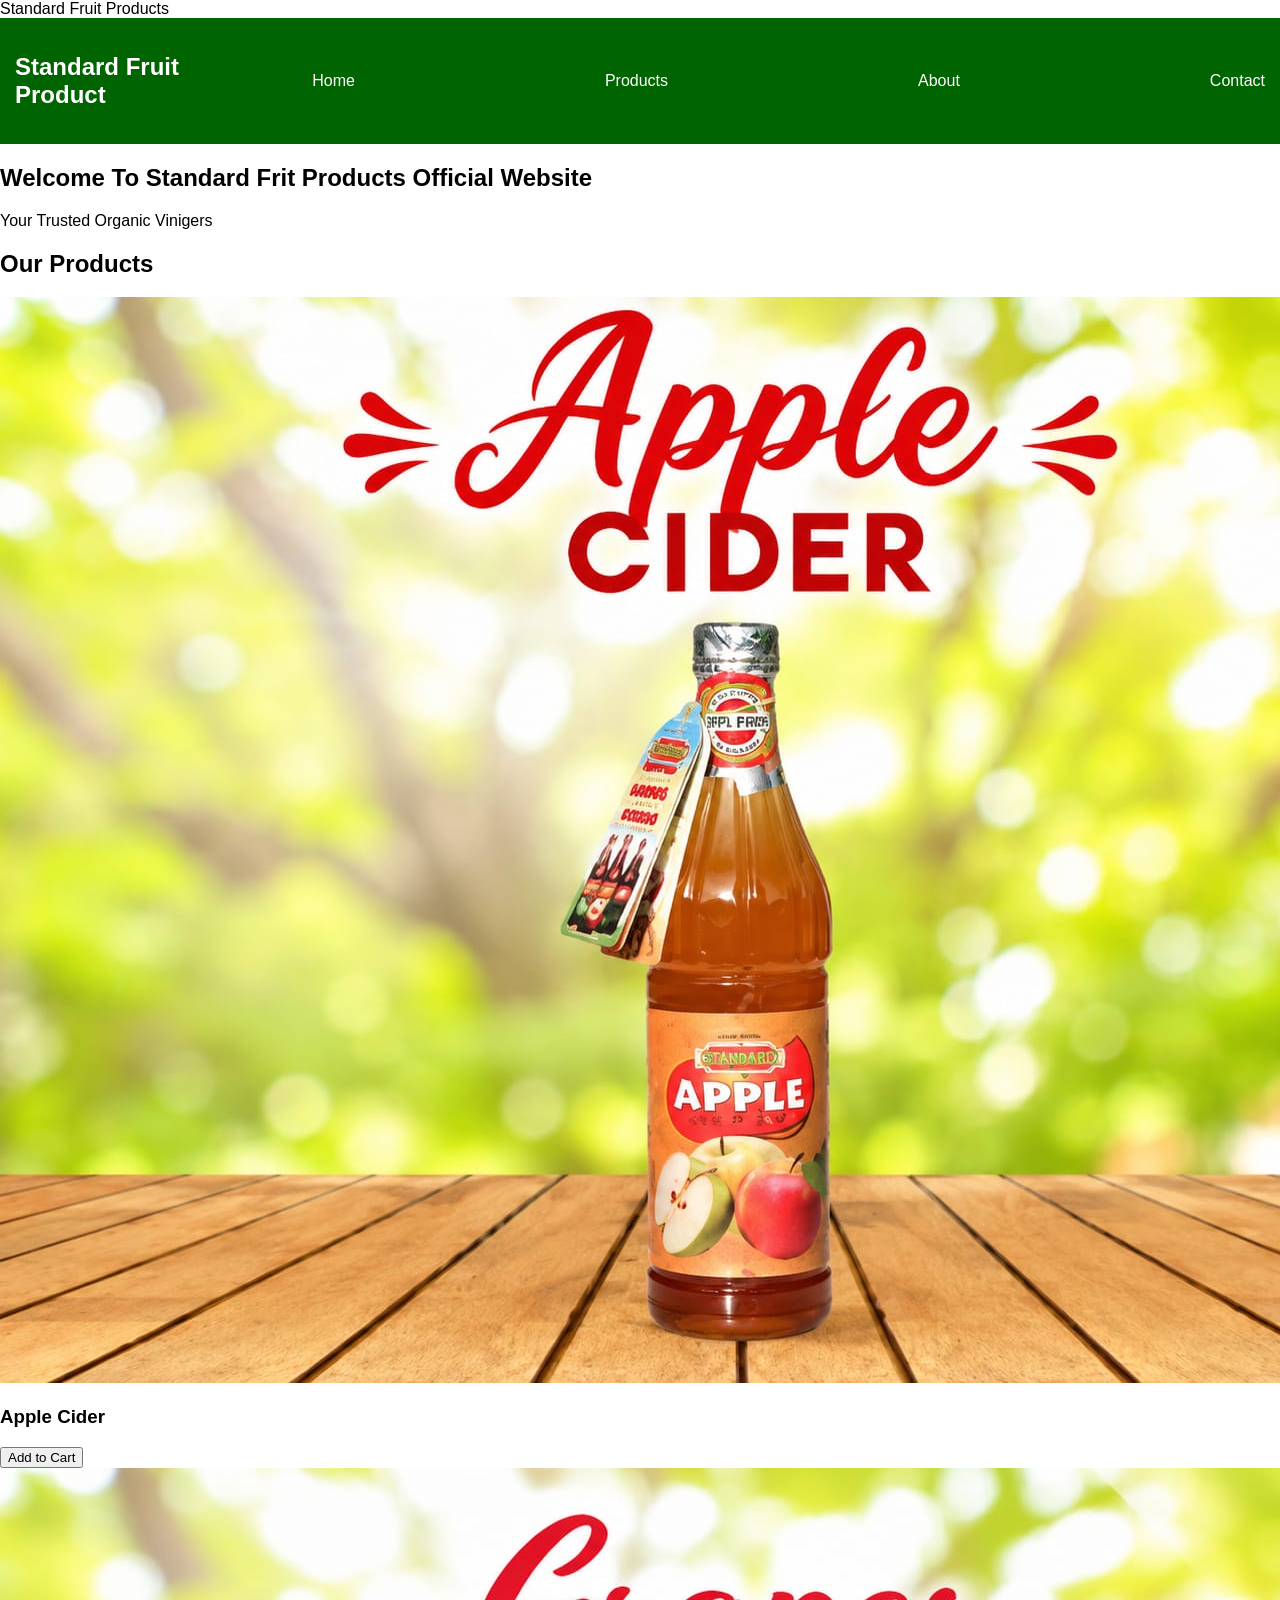
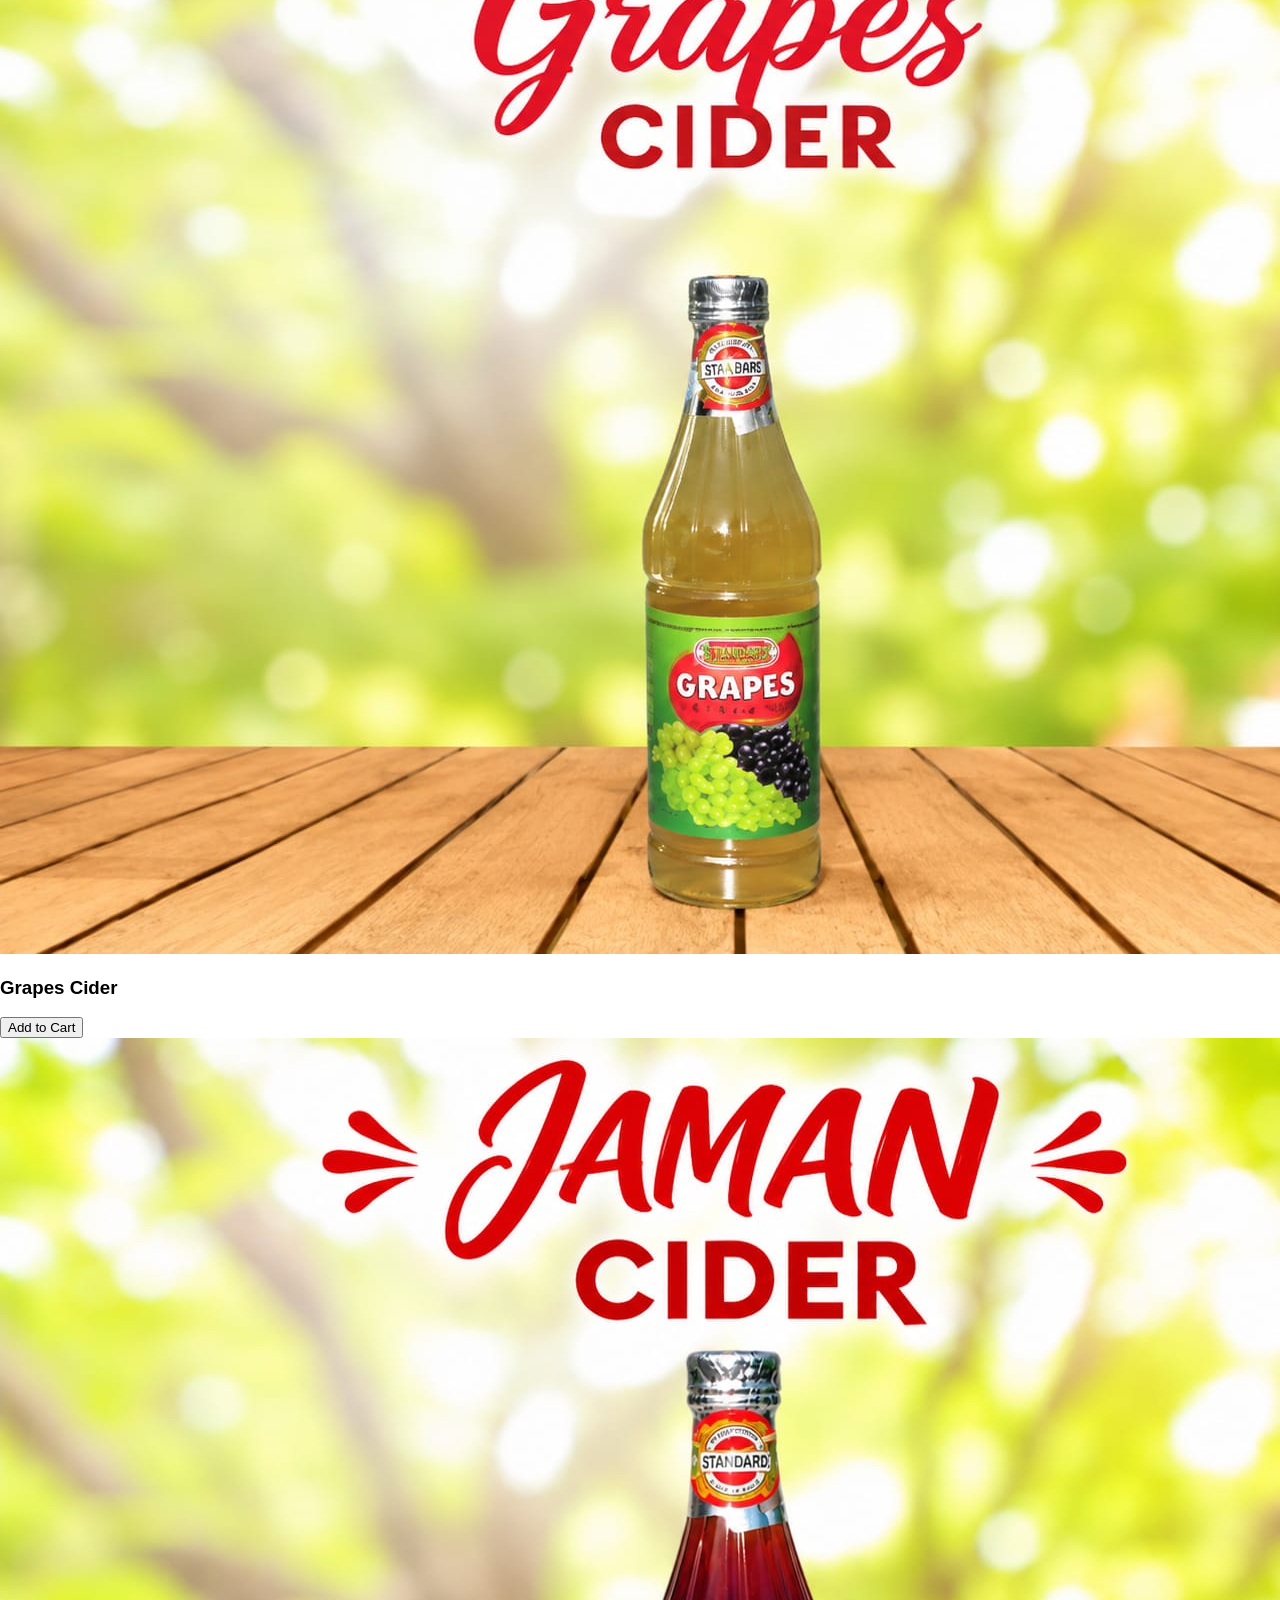
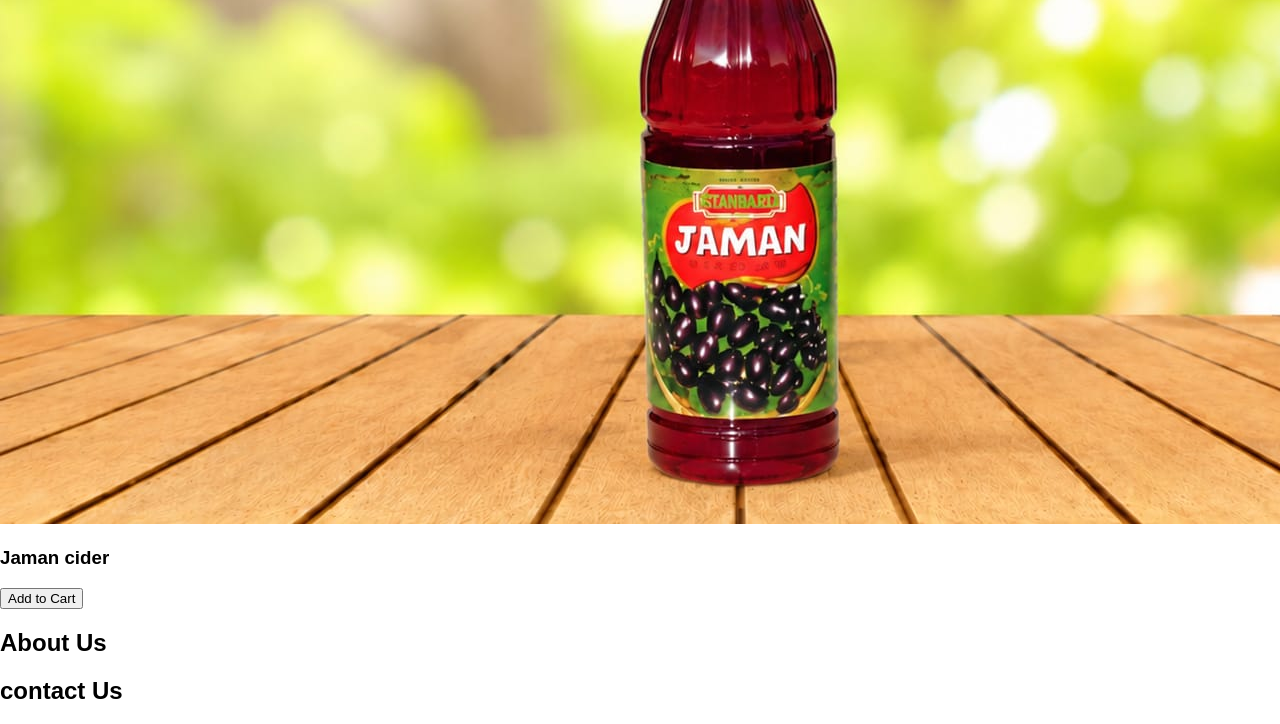
==== index.html @ a2210bba "Add product card and images" ====
<!DOCTYPE html>
<html lang="en">
<head>
    <meta charset="UTF-8">
    <meta name="viewport"
    content="width=device-width, initial-scale=1.0">
    <tittle>Standard Fruit Products</tittle>

    <link rel="stylesheet" href="style.css">

    <script src="script.js" defer></script>
    </head>
    <body>
        <nav>
            <h2>Standard Fruit Product</h2>

            <ul>
                <li><a href="#home">Home</a></li>
                <li><a href="#products">Products</a></li>
                <li><a href="#about">About</a></li>
                <li><a href="#contact">Contact</a></li>
            </ul>
        </nav>
        <section id="home">
            <h1>Welcome To Standard Frit Products Official Website</h1>
            <p>Your Trusted Organic Vinigers</p>
        </section>
        <section id="products">
            <h2>Our Products</h2>
            <div id="product-list"></div>
        </section>
        <section id="about">
            <h2>About Us</h2>
        </section>
        <section id="contact">
            <h2>contact Us</h2>
        </section>

    </body>
    </html>
---- style.css ----
body{
    margin: 0;
    font-family:Arial,sans-serif;
}
nav{
    background-color:darkgreen;
    color: white;
    padding: 15px;
    display:flex;
    justify-content: space-between;
    align-items: center;
}
nav ul{
  display:flex;
  list-style: none;
  gap: 250px;
}
nav a{
    color:white;
    text-decoration: none;
}
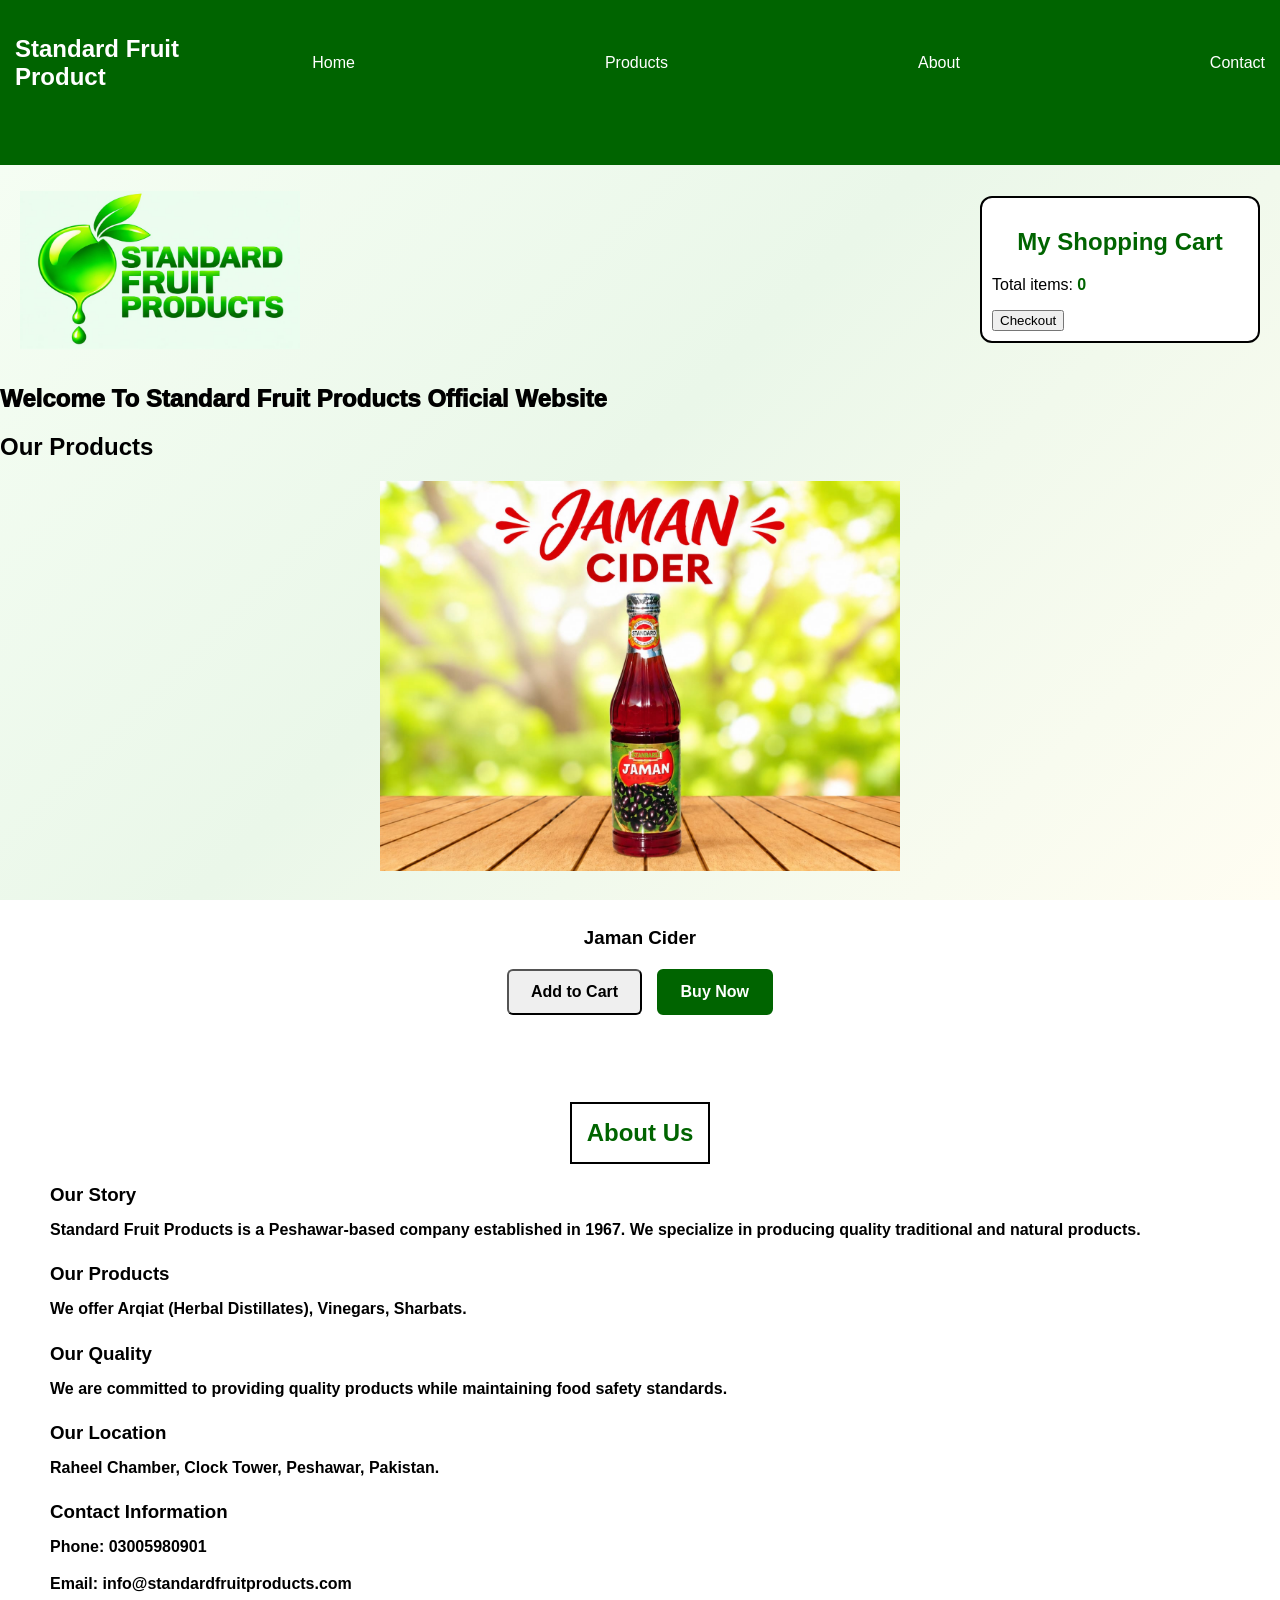
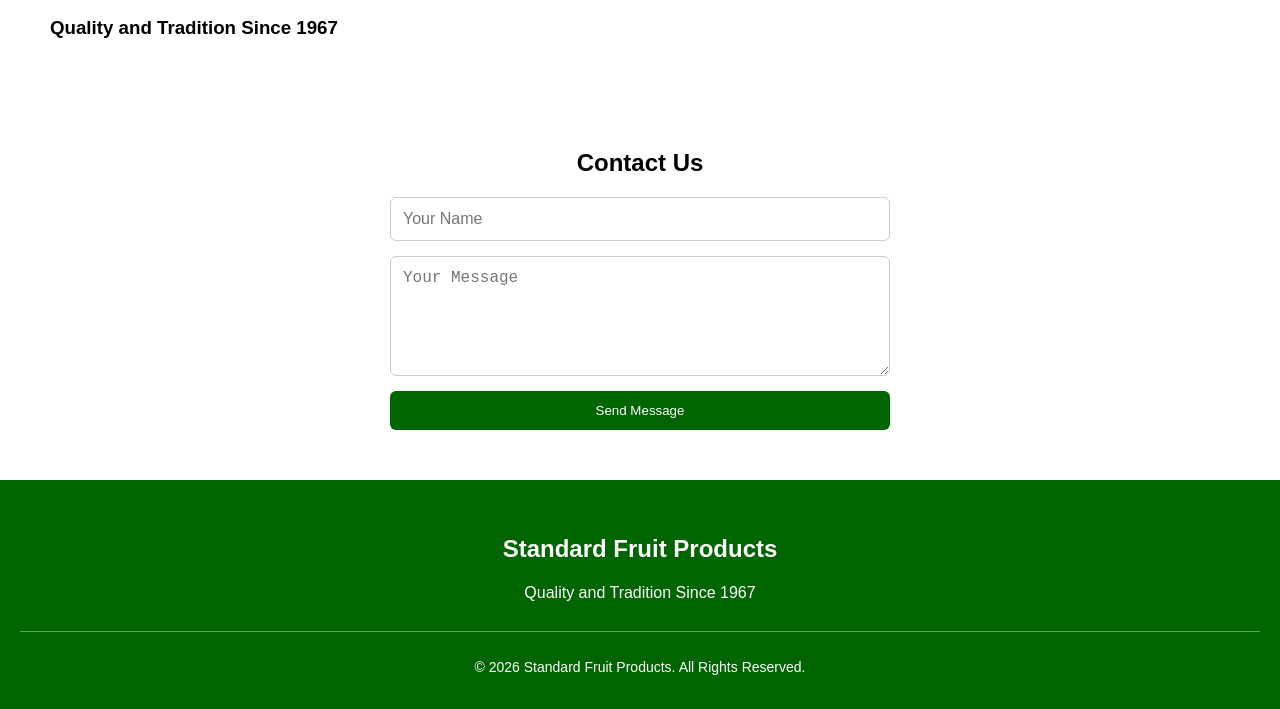
==== commit 8647598c: "Update Website And Admain Panel" ====
--- a/index.html
+++ b/index.html
@@ -4,13 +4,29 @@
     <meta charset="UTF-8">
     <meta name="viewport"
     content="width=device-width, initial-scale=1.0">
-    <tittle>Standard Fruit Products</tittle>
+    <title>Standard Fruit Products</title>
+    <link rel="stylesheet" href="style.css">
+<script src="https://www.gstatic.com/firebasejs/10.12.2/firebase-app-compat.js"></script>
+<script src="https://www.gstatic.com/firebasejs/10.12.2/firebase-firestore-compat.js"></script>
 
-    <link rel="stylesheet" href="style.css">
+<script>
+const firebaseConfig = {
+    apiKey: "AIzaSyB-3BwzXO928M92ptKwfdzpfMY5T3wqXUI",
+    authDomain: "standard-fruits-products.firebaseapp.com",
+    projectId: "standard-fruits-products",
+    storageBucket: "standard-fruits-products.firebasestorage.app",
+    messagingSenderId: "141486500587",
+    appId: "1:141486500587:web:a9e501c3d9ae147d68acae"
+};
 
-    <script src="script.js" defer></script>
-    </head>
+firebase.initializeApp(firebaseConfig);
+const db = firebase.firestore();
+</script>
+
+<script src="script.js" defer></script>
+</head>
     <body>
+        <div id="top-area">
         <nav>
             <h2>Standard Fruit Product</h2>
 
@@ -21,20 +37,128 @@
                 <li><a href="#contact">Contact</a></li>
             </ul>
         </nav>
+        <div class="delivery-bar">
+    <p>🚚 Delivery Available All Over Pakistan</p>
+</div>
+        </div>
+        <div id="top-info">
+
+    <div id="logo-area">
+        <img src="images/logo.jpg"
+             alt="Standard Fruit Products Logo">
+    </div>
+
+    <section id="shopping-cart">
+        <h2>My Shopping Cart</h2>
+
+        <p>Total items: <span id="cart-count">0</span></p>
+
+        <div id="cart-items"></div>
+
+        <button id="checkout-btn">
+            Checkout
+        </button>
+
+        <div id="checkout-area"></div>
+    </section>
+
+</div>
         <section id="home">
-            <h1>Welcome To Standard Frit Products Official Website</h1>
-            <p>Your Trusted Organic Vinigers</p>
+            <h1>Welcome To Standard Fruit Products Official Website</h1>
         </section>
         <section id="products">
-            <h2>Our Products</h2>
+            <h2>Our  Products</h2>
+            </section>
+            </div>
             <div id="product-list"></div>
-        </section>
-        <section id="about">
-            <h2>About Us</h2>
-        </section>
-        <section id="contact">
-            <h2>contact Us</h2>
-        </section>
+            <!-- PRODUCT DETAILS POPUP -->
+<div id="product-details" class="product-details" hidden>
+    <div class="details-content">
+        <button id="close-details" type="button">×</button>
+
+        <img id="details-image" src="" alt="Product">
+
+        <h2 id="details-name"></h2>
+        <p id="details-price"></p>
+
+        <h3>Product Description</h3>
+        <p id="details-english"></p>
+
+        <h3>مصنوعات کی تفصیل</h3>
+        <p id="details-urdu" dir="rtl"></p>
+
+        <h3>Customer Reviews</h3>
+        <div id="customer-reviews"></div>
+
+        <h3>Write a Review</h3>
+        <input id="review-name" type="text"
+            placeholder="Your Name">
+
+        <textarea id="review-text"
+            placeholder="Write your review"></textarea>
+
+        <button id="submit-review" type="button">
+            Submit Review
+        </button>
+    </div>
+</div>
+        <div id="jaman-area">
+            <section id="about">
+    <h2>About Us</h2>
+
+    <h3>Our Story</h3>
+    <p>
+        Standard Fruit Products is a Peshawar-based company
+        established in 1967. We specialize in producing
+        quality traditional and natural products.
+    </p>
+
+    <h3>Our Products</h3>
+    <p>
+        We offer Arqiat (Herbal Distillates), Vinegars,
+        Sharbats.
+    </p>
+
+    <h3>Our Quality</h3>
+    <p>
+        We are committed to providing quality products
+        while maintaining food safety standards.
+    </p>
+
+    <h3>Our Location</h3>
+    <p>
+        Raheel Chamber, Clock Tower, Peshawar, Pakistan.
+    </p>
+
+    <h3>Contact Information</h3>
+    <p>Phone: 03005980901</p>
+    <p>Email: info@standardfruitproducts.com</p>
+
+    <h3>Quality and Tradition Since 1967</h3>
+</section>
+            <section id="contact">
+                <h2>Contact Us</h2>
+                <form id="contact-form">
+                    <input type="text" placeholder="Your Name">
+                    <textarea placeholder="Your Message"></textarea>
+                    <button type="submit">Send Message</button>
+                </form>
+            </section>
+           </div>
+
+        <!-- WEBSITE FOOTER -->
+        <footer id="footer">
+
+            <h2>Standard Fruit Products</h2>
+
+            <p>
+                Quality and Tradition Since 1967
+            </p>
+            <div class="footer-bottom">
+                <p>© 2026 Standard Fruit Products. All Rights Reserved.</p>
+            </div>
+
+        </footer>
 
     </body>
     </html>
--- a/style.css
+++ b/style.css
@@ -1,21 +1,920 @@
-body{
+/* BODY */
+body {
     margin: 0;
-    font-family:Arial,sans-serif;
-}
-nav{
-    background-color:darkgreen;
+    font-family: Arial, sans-serif;
+    position: relative;
+    isolation: isolate;
+    background: none;
+}
+
+/* NAVIGATION */
+nav {
+    background-color: darkgreen;
     color: white;
     padding: 15px;
-    display:flex;
+    display: flex;
     justify-content: space-between;
     align-items: center;
 }
-nav ul{
-  display:flex;
-  list-style: none;
-  gap: 250px;
-}
-nav a{
-    color:white;
+
+nav ul {
+    display: flex;
+    list-style: none;
+    gap: 250px;
+}
+
+nav a {
+    color: white;
     text-decoration: none;
+}
+
+/* SHOPPING CART */
+#shopping-cart {
+    position: relative;
+    isolation: isolate;
+    width: 280px;
+    min-height:auto;
+    margin: 15px 20px 15px auto;
+    padding: 10px;
+    box-sizing: border-box;
+    background-color: white;
+    border: 2px solid black;
+    border-radius: 12px;
+}
+
+#shopping-cart h2 {
+    color: darkgreen;
+    text-align: center;
+}
+
+#cart-count {
+    color: darkgreen;
+    font-weight: bold;
+}
+
+#cart-items p {
+    background-color: white;
+    padding: 12px;
+    margin: 10px 0;
+    border-radius: 8px;
+    display: flex;
+    justify-content: space-between;
+    align-items: center;
+}
+
+#cart-items button {
+    background-color: crimson;
+    color: white;
+    border: none;
+    padding: 8px 15px;
+    border-radius: 5px;
+    cursor: pointer;
+}
+/* PRODUCT CARDS */
+.product-card {
+    position: relative;
+    isolation: isolate;
+    overflow: hidden;
+    padding: 15px;
+    border-radius: 0;
+}
+
+.product-card::before {
+    content: "";
+    position: absolute;
+    inset: -5px;
+    background-size: cover;
+    background-position: center;
+    background-repeat: no-repeat;
+    filter: blur(3px);
+    z-index: -1;
+}
+
+}
+/* HEADING DESIGN */
+#home h1,
+#home p,
+#products h2,
+.product-card h3,
+#about h2,
+#contact h2 {
+    background-color: white;
+    color: darkgreen;
+    border: 2px solid black;
+    padding: 10px;
+    display: inline-block;
+    border-radius: 5px;
+}
+
+/* JAMUN AREA BACKGROUND */
+#jaman-area {
+    position: relative;
+    isolation: isolate;
+    overflow: hidden;
+}
+
+#jaman-area::before {
+    content: "";
+    position: absolute;
+    inset: 0;
+    background-image: url("images/jaman-background.jpg");
+    background-size: cover;
+    background-position: center;
+    background-repeat: no-repeat;
+    filter: blur(5px);
+    z-index: -1;
+}
+
+/* JAMUN CARD */
+.jaman-card::before {
+    content: none;
+}
+/* Top Area Background*/
+#top-area{
+    position:relative;
+    isolation:isolate;
+    background-image:url("images/background.jpg");
+    background-size:cover;
+    background-position:center 55%;
+    background-repeat:no-repeat;
+}
+/* keep content above background */
+#top-area nav,
+#top-area section{
+    position:relative;
+}
+   /* product image size */
+   .product-card img{
+    width: 400px;
+    height: 400px;
+    max-width: 100%;
+    object-fit: contain;
+    display: block;
+    margin: 0;
+   } 
+   /*Center Product card content*/
+   .product-card{
+    text-align:left;
+   }
+/* Remove gap beytween product cards */
+#product-list{
+    display:flex;
+    flex-direction:column;
+    gap: 0;
+}
+.product-card{
+    margin:0;
+}
+#home p {
+    display:block;
+    width: fit-content;
+    margin: 10px auto;
+    text-align: center;
+}
+/* CONTACT FORM */
+#contact {
+    padding: 30px 15px;
+    text-align: center;
+}
+
+#contact-form {
+    max-width: 500px;
+    margin: 20px auto;
+    display: flex;
+    flex-direction: column;
+    gap: 15px;
+}
+
+#contact-form input,
+#contact-form textarea {
+    padding: 12px;
+    border: 1px solid #ccc;
+    border-radius: 6px;
+    font-size: 16px;
+}
+
+#contact-form textarea {
+    min-height: 120px;
+    resize: vertical;
+}
+
+#contact-form button {
+    padding: 12px;
+    background-color: darkgreen;
+    color: white;
+    border: none;
+    border-radius: 6px;
+    cursor: pointer;
+}
+/* ABOUT US */
+
+#about {
+    background: transparent;
+    padding: 30px;
+    margin: 20px;
+    text-align: left;
+}
+
+/* Main Heading */
+#about h2 {
+    background-color: white;
+    color: darkgreen;
+    border: 2px solid black;
+    padding: 15px;
+    text-align: center;
+    width: fit-content;
+    margin: 0 auto 25px auto;
+}
+
+/* Inner Headings */
+#about h3 {
+    display: table;
+    background-color: white;
+    color: darkgreen;
+    border: 2px solid black;
+    padding: 12px;
+    margin: 20px 0 10px 0;
+}
+
+/* Paragraphs */
+#about p {
+    display: table;
+    background-color: white;
+    color: darkgreen;
+    border: 2px solid black;
+    padding: 12px;
+    margin: 10px 0;
+    font-weight: bold;
+    line-height: 1.7;
+}
+#about h2{
+    background-color:white;
+    color:darkgreen;
+    border: 2px solid black;
+    padding:15px;
+    margin: 12px auto;
+    font-weight: bold;
+    text-align: center;
+}
+/* PRODUCT BUTTONS */
+
+.product-card button {
+    padding: 12px 22px;
+    font-size: 16px;
+    font-weight: bold;
+    border-radius: 6px;
+    cursor: pointer;
+    margin: 10px 5px;
+    transition: 0.3s;
+}
+
+/* ADD TO CART */
+
+.add to cart {
+    background-color: white;
+    color: darkgreen;
+    border: 2px solid black;
+}
+
+/* BUY NOW */
+
+.buy-now {
+    background-color: darkgreen;
+    color: white;
+    border: 2px solid darkgreen;
+}
+
+/* HOVER EFFECT */
+
+.add-to-cart:hover {
+    background-color: darkgreen;
+    color: white;
+}
+
+.buy-now:hover {
+    background-color: white;
+    color: darkgreen;
+}
+/* ALL THREE PRODUCT CARDS */
+.product-card {
+    padding: 0 15px 15px;
+    text-align: left;
+}
+
+/* PRODUCT IMAGE */
+.product-card img {
+    width: 520px;
+    max-width: 100%;
+    height: auto;
+    display: block;
+    margin: 0 0 0.5cm 0;
+    object-fit: contain;
+    object-position: top left;
+}
+
+/* PRODUCT NAME */
+.product-card h3 {
+    margin-top: 0;
+}
+/* REMOVE ALL BACKGROUND IMAGES */
+
+/* Top Background */
+#top-area {
+    background-image: none !important;
+}
+
+/* Apple and Grapes Backgrounds */
+.product-card::before {
+    content: none !important;
+    background-image: none !important;
+}
+
+/* Jaman Background */
+#jaman-area::before {
+    content: none !important;
+    background-image: none !important;
+}
+/* CENTER ALL PRODUCT CONTENT */
+.product-card {
+    text-align: center !important;
+}
+
+/* CENTER PRODUCT IMAGES */
+.product-card img {
+    display: block;
+    width: 520px;
+    max-width: 100%;
+    height: auto;
+    margin: 0 auto 1.5cm auto;
+}
+
+/* CENTER PRODUCT NAMES */
+.product-card h3 {
+    display: table;
+    margin: 0 auto 10px auto;
+}
+
+/* CENTER PRODUCT BUTTONS */
+.product-card button {
+    display: inline-block;
+    margin: 10px 5px;
+}
+#home h1 {
+    font-weight:1000;
+}
+/* ABOUT US TEXT COLOR */
+#about p {
+    color: black;
+}
+
+#about h3 {
+    color: black;
+}
+/* LOGO AND SHOPPING CART */
+
+#top-info {
+    display: flex;
+    justify-content: space-between;
+    align-items: center;
+    gap: 20px;
+    padding: 25px 20px 15px;
+}
+
+#logo-area {
+    width: 280px;
+    height: 160px;
+    display: flex;
+    align-items: center;
+    justify-content: center;
+    flex-shrink: 0;
+}
+
+#logo-area img {
+    width: 100%;
+    height: 100%;
+    object-fit: contain;
+}
+
+#top-info #shopping-cart {
+    width: 280px;
+    margin: 0;
+}
+/* REMOVE BOXES FROM HEADINGS AND TEXT */
+
+#home h1,
+#products h2,
+#about h3,
+#about p {
+    background: transparent;
+    border: none;
+    padding: 0;
+    border-radius: 0;
+}
+/* RESPONSIVE DESIGN - ALL SCREEN SIZES */
+
+* {
+    box-sizing: border-box;
+}
+
+img {
+    max-width: 100%;
+}
+
+/* TABLET AND SMALL LAPTOP */
+@media (max-width: 1024px) {
+
+    nav ul {
+        gap: 30px;
+        flex-wrap: wrap;
+    }
+
+    #top-info {
+        flex-wrap: wrap;
+        justify-content: center;
+    }
+
+    #logo-area {
+        max-width: 100%;
+    }
+
+    #top-info #shopping-cart {
+        width: min(100%, 350px);
+    }
+
+    .product-card img {
+        width: min(520px, 100%);
+        height: auto;
+    }
+}
+
+/* MOBILE PHONES */
+@media (max-width: 600px) {
+
+    nav {
+        flex-direction: column;
+        gap: 12px;
+        padding: 12px;
+    }
+
+    nav ul {
+        justify-content: center;
+        flex-wrap: wrap;
+        gap: 15px 22px;
+        padding: 0;
+        margin: 8px 0;
+    }
+
+    nav a {
+        font-size: 14px;
+    }
+
+    #top-info {
+        flex-direction: column;
+        align-items: center;
+        padding: 15px 10px;
+    }
+
+    #logo-area {
+        width: min(280px, 100%);
+        height: 140px;
+    }
+
+    #top-info #shopping-cart {
+        width: 100%;
+        max-width: 350px;
+    }
+
+    .product-card {
+        padding: 15px 10px;
+    }
+
+    .product-card img {
+        width: 100%;
+        height: auto;
+        margin: 0 auto 20px;
+    }
+
+    .product-card button {
+        max-width: 100%;
+        padding: 10px 14px;
+        font-size: 14px;
+    }
+
+    #about {
+        padding: 15px;
+        margin: 10px;
+    }
+
+    #about p {
+        display: block;
+        max-width: 100%;
+        overflow-wrap: anywhere;
+        line-height: 1.6;
+    }
+
+    #about h3 {
+        max-width: 100%;
+    }
+
+    #home h1 {
+        max-width: 100%;
+        font-size: 24px;
+        text-align: center;
+    }
+
+    #contact-form {
+        width: 100%;
+    }
+}
+
+/* LARGE LAPTOP AND LCD PROJECTOR */
+@media (min-width: 1400px) {
+
+    body {
+        font-size: 18px;
+    }
+
+    nav {
+        padding: 22px 35px;
+    }
+
+    nav ul {
+        gap: clamp(40px, 8vw, 150px);
+    }
+
+    #top-info {
+        padding: 35px;
+    }
+
+    .product-card {
+        padding: 25px;
+    }
+
+    .product-card img {
+        width: min(600px, 100%);
+        height: auto;
+    }
+
+    #about {
+        padding: 40px;
+    }
+}
+/* LIGHT PROFESSIONAL WEBSITE BACKGROUND */
+
+body {
+    background: linear-gradient(
+        135deg,
+        #f7fff5,
+        #eaf7e9,
+        #fffdf2
+    );
+    background-attachment: fixed;
+    color: black;
+}
+
+/* Keep sections transparent */
+#top-area,
+#home,
+#products,
+#about,
+#contact,
+#product-list,
+#jaman-area {
+    background-color: transparent;
+}
+/* REMOVE WHITE LOOK FROM LOGO BACKGROUND */
+
+#logo-area img {
+    mix-blend-mode: multiply;
+}
+/* WEBSITE FOOTER */
+
+#footer {
+    background-color: darkgreen;
+    color: white;
+    text-align: center;
+    padding: 35px 20px 15px;
+    width: 100%;
+}
+
+#footer h2 {
+    color: white;
+    margin-bottom: 10px;
+}
+
+#footer p {
+    color: white;
+    line-height: 1.7;
+}
+
+.footer-links {
+    display: flex;
+    justify-content: center;
+    flex-wrap: wrap;
+    gap: 25px;
+    margin: 25px 0;
+}
+
+.footer-links a {
+    color: white;
+    text-decoration: none;
+    font-weight: bold;
+}
+
+.footer-links a:hover {
+    color: #c8f7c5;
+    text-decoration: underline;
+}
+
+.footer-contact {
+    margin: 20px 0;
+}
+
+.footer-bottom {
+    border-top: 1px solid rgba(255,255,255,0.4);
+    margin-top: 25px;
+    padding-top: 10px;
+}
+
+.footer-bottom p {
+    font-size: 14px;
+}
+
+/* MOBILE FOOTER */
+
+@media (max-width: 600px) {
+    #footer {
+        padding: 25px 12px 12px;
+    }
+
+    .footer-links {
+        gap: 15px;
+    }
+
+    .footer-contact p {
+        overflow-wrap: anywhere;
+    }
+}
+/* PRODUCT DETAILS POPUP */
+
+.product-details {
+    position: fixed;
+    inset: 0;
+    z-index: 9999;
+    background: rgba(0, 0, 0, 0.75);
+    padding: 20px;
+    overflow-y: auto;
+}
+
+.product-details[hidden] {
+    display: none;
+}
+
+.details-content {
+    position: relative;
+    background: #f7fff5;
+    border: 3px solid darkgreen;
+    border-radius: 15px;
+    max-width: 650px;
+    width: 100%;
+    margin: 30px auto;
+    padding: 25px;
+    text-align: center;
+}
+
+#close-details {
+    position: absolute;
+    top: 10px;
+    right: 12px;
+    background: darkgreen;
+    color: white;
+    border: none;
+    border-radius: 50%;
+    width: 35px;
+    height: 35px;
+    font-size: 25px;
+    cursor: pointer;
+}
+
+#details-image {
+    width: 250px;
+    max-width: 100%;
+    height: 250px;
+    object-fit: contain;
+    margin: 25px auto 15px;
+}
+
+.details-content h2,
+.details-content h3 {
+    color: darkgreen;
+}
+
+.details-content p {
+    line-height: 1.8;
+    color: black;
+}
+
+#details-urdu {
+    text-align: right;
+    line-height: 2;
+}
+
+#review-name,
+#review-text {
+    width: 100%;
+    padding: 12px;
+    margin: 8px 0;
+    border: 1px solid darkgreen;
+    border-radius: 7px;
+    font-size: 16px;
+}
+
+#review-text {
+    min-height: 100px;
+}
+
+#submit-review {
+    background: darkgreen;
+    color: white;
+    padding: 12px 22px;
+    border: none;
+    border-radius: 7px;
+    cursor: pointer;
+}
+
+@media (max-width: 600px) {
+    .details-content {
+        padding: 18px;
+        margin: 10px auto;
+    }
+
+    #details-image {
+        height: 200px;
+    }
+}
+/* DELIVERY ANNOUNCEMENT BAR */
+.delivery-bar {
+    background-color: darkgreen;
+    color: white;
+    overflow: hidden;
+    white-space: nowrap;
+    padding: 10px 0;
+}
+
+.delivery-bar p {
+    display: inline-block;
+    padding-left: 100%;
+    margin: 0;
+    font-size: 16px;
+    font-weight: bold;
+    animation: delivery-move 15s linear infinite;
+}
+
+@keyframes delivery-move {
+ from {
+    transform: translatex(0);
+ }
+ to{
+    transform: translateX(-100%);
+ }
+}
+
+/* PREMIUM ADMIN DASHBOARD */
+
+.admin-dashboard {
+    max-width: 1100px;
+    width: 94%;
+    margin: 30px auto;
+    padding: 30px;
+    background: #ffffff;
+    border: 1px solid #dce9df;
+    border-radius: 18px;
+    box-shadow: 0 8px 30px rgba(18, 61, 43, 0.10);
+    text-align: center;
+    color: #24352b;
+}
+
+.admin-dashboard h1 {
+    background: #123d2b;
+    color: white;
+    padding: 25px;
+    margin: -30px -30px 15px;
+    border-radius: 17px 17px 0 0;
+    font-size: 30px;
+}
+
+.admin-dashboard h3 {
+    color: #47745a;
+    font-size: 17px;
+}
+
+.admin-dashboard hr {
+    border: 0;
+    border-top: 1px solid #dce9df;
+    margin: 25px 0;
+}
+
+.admin-dashboard h2 {
+    color: #174d32;
+    margin: 28px 0 18px;
+}
+
+.admin-dashboard button {
+    background: #176b43;
+    color: white;
+    border: none;
+    padding: 13px 22px;
+    margin: 10px 6px;
+    border-radius: 9px;
+    cursor: pointer;
+    font-size: 15px;
+    font-weight: bold;
+    transition: 0.3s;
+}
+
+.admin-dashboard button:hover {
+    background: #0d482d;
+    transform: translateY(-2px);
+}
+
+.admin-dashboard input,
+.admin-dashboard textarea,
+.admin-dashboard select {
+    width: 100%;
+    max-width: 500px;
+    padding: 13px;
+    margin: 7px 0;
+    border: 1px solid #cbdccf;
+    border-radius: 8px;
+    font-size: 15px;
+    background: #fbfefb;
+}
+
+.admin-dashboard textarea {
+    min-height: 100px;
+}
+
+#add-product-form,
+#edit-product-form,
+#orders-section,
+#product-list-admin {
+    background: #f5faf5;
+    border: 1px solid #dce9df;
+    border-radius: 12px;
+    padding: 20px;
+    margin: 20px 0;
+}
+
+.admin-product-item {
+    background: white;
+    border: 1px solid #dce9df;
+    border-left: 5px solid #176b43;
+    border-radius: 10px;
+    padding: 18px;
+    margin: 15px 0;
+    text-align: left;
+    overflow-wrap: anywhere;
+}
+
+.admin-product-item h3 {
+    color: #174d32;
+}
+
+.admin-dashboard p {
+    line-height: 1.7;
+}
+
+#logout-btn {
+    background: #a83232;
+}
+
+#logout-btn:hover {
+    background: #7d2020;
+}
+
+/* MOBILE DASHBOARD */
+
+@media (max-width: 600px) {
+
+    .admin-dashboard {
+        width: 94%;
+        margin: 15px auto;
+        padding: 16px;
+    }
+
+    .admin-dashboard h1 {
+        margin: -16px -16px 15px;
+        padding: 22px 10px;
+        font-size: 24px;
+    }
+
+    .admin-dashboard button {
+        width: 100%;
+        margin: 7px 0;
+    }
+
+    .admin-product-item {
+        padding: 13px;
+    }
+
 }
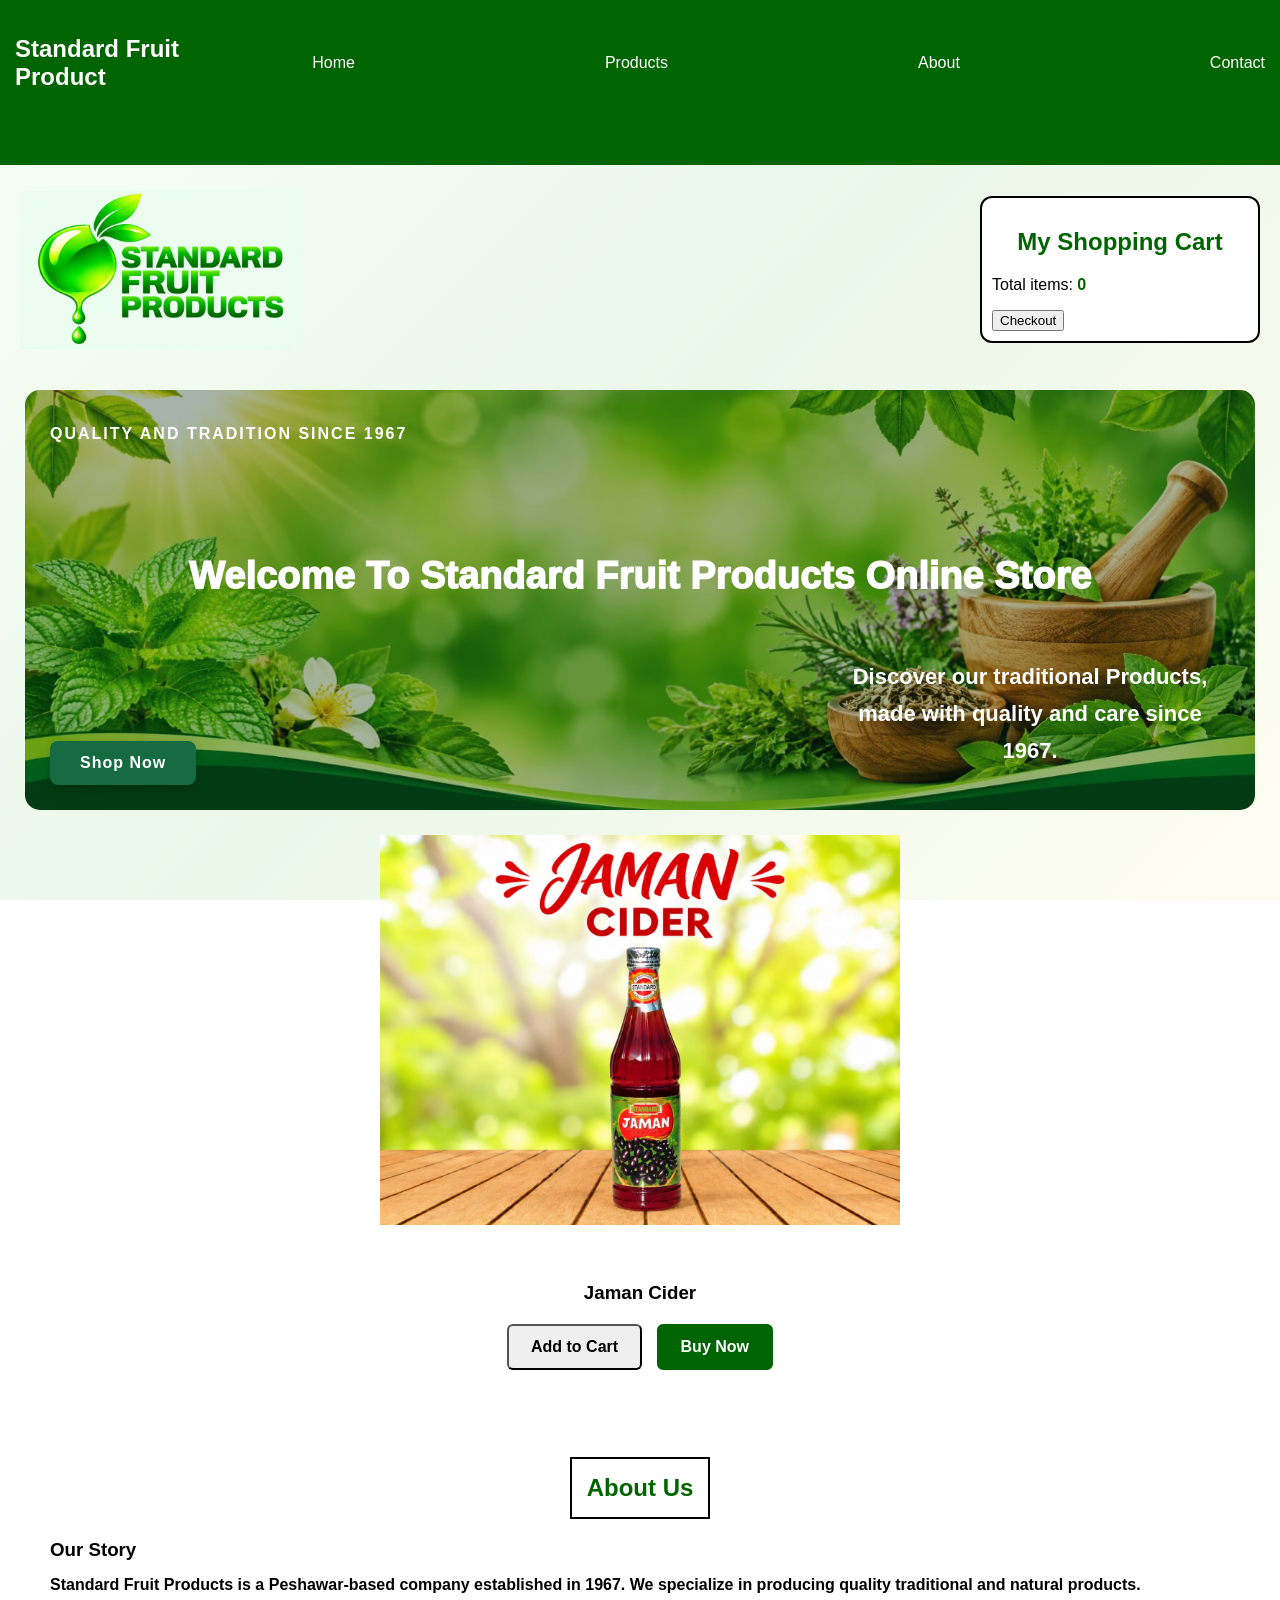
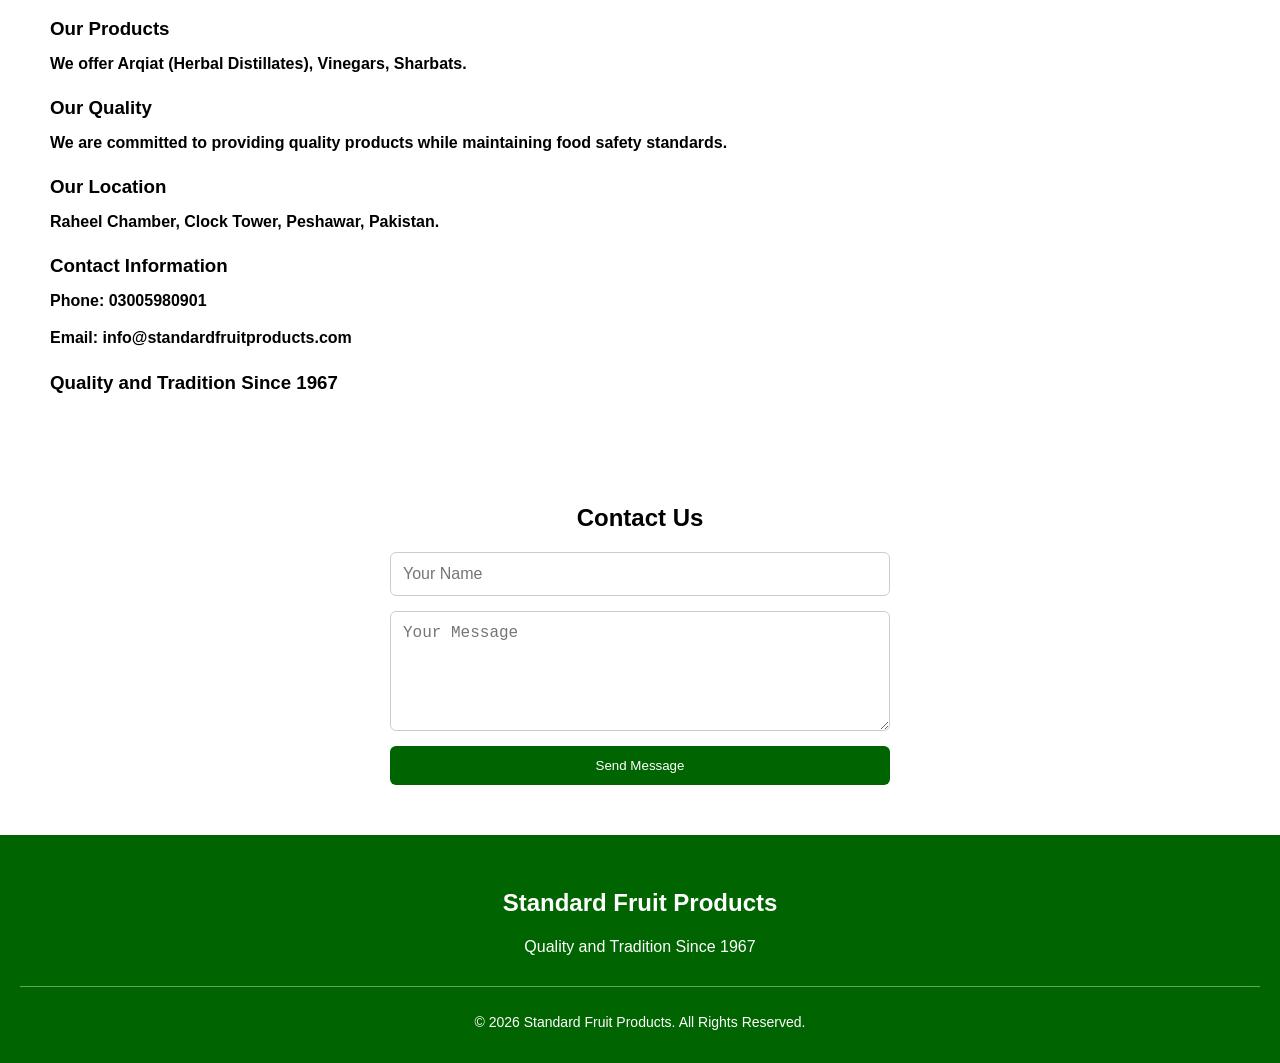
==== commit 0c5df1fa: "edditing" ====
--- a/index.html
+++ b/index.html
@@ -63,14 +63,21 @@
     </section>
 
 </div>
-        <section id="home">
-            <h1>Welcome To Standard Fruit Products Official Website</h1>
-        </section>
-        <section id="products">
-            <h2>Our  Products</h2>
-            </section>
-            </div>
-            <div id="product-list"></div>
+        <section id="home" class="hero-section">
+        <div class="hero-content">
+            <p class="hero-tagline">
+                QUALITY AND TRADITION SINCE 1967
+            </p>
+            <h1> Welcome To Standard Fruit Products Online Store</h1>
+            <p class="hero-description"> 
+                Discover our traditional Products, made with quality and care since 1967. </p>
+            <a href="#product-list" class="hero-btn">
+                Shop Now
+            </a>
+        </div>
+    </section>
+            </div>      
+      <div id="product-list"></div>
             <!-- PRODUCT DETAILS POPUP -->
 <div id="product-details" class="product-details" hidden>
     <div class="details-content">
@@ -84,8 +91,6 @@
         <h3>Product Description</h3>
         <p id="details-english"></p>
 
-        <h3>مصنوعات کی تفصیل</h3>
-        <p id="details-urdu" dir="rtl"></p>
 
         <h3>Customer Reviews</h3>
         <div id="customer-reviews"></div>
--- a/style.css
+++ b/style.css
@@ -33,7 +33,7 @@
     position: relative;
     isolation: isolate;
     width: 280px;
-    min-height:auto;
+    min-height: auto;
     margin: 15px 20px 15px auto;
     padding: 10px;
     box-sizing: border-box;
@@ -70,6 +70,7 @@
     border-radius: 5px;
     cursor: pointer;
 }
+
 /* PRODUCT CARDS */
 .product-card {
     position: relative;
@@ -91,6 +92,7 @@
 }
 
 }
+
 /* HEADING DESIGN */
 #home h1,
 #home p,
@@ -129,48 +131,56 @@
 .jaman-card::before {
     content: none;
 }
+
 /* Top Area Background*/
-#top-area{
-    position:relative;
-    isolation:isolate;
-    background-image:url("images/background.jpg");
-    background-size:cover;
-    background-position:center 55%;
-    background-repeat:no-repeat;
-}
+#top-area {
+    position: relative;
+    isolation: isolate;
+    background-image: url("images/background.jpg");
+    background-size: cover;
+    background-position: center 55%;
+    background-repeat: no-repeat;
+}
+
 /* keep content above background */
 #top-area nav,
-#top-area section{
-    position:relative;
-}
-   /* product image size */
-   .product-card img{
+#top-area section {
+    position: relative;
+}
+
+/* product image size */
+.product-card img {
     width: 400px;
     height: 400px;
     max-width: 100%;
     object-fit: contain;
     display: block;
     margin: 0;
-   } 
-   /*Center Product card content*/
-   .product-card{
-    text-align:left;
-   }
+}
+
+/*Center Product card content*/
+.product-card {
+    text-align: left;
+}
+
 /* Remove gap beytween product cards */
-#product-list{
-    display:flex;
-    flex-direction:column;
+#product-list {
+    display: flex;
+    flex-direction: column;
     gap: 0;
 }
-.product-card{
-    margin:0;
-}
+
+.product-card {
+    margin: 0;
+}
+
 #home p {
-    display:block;
+    display: block;
     width: fit-content;
     margin: 10px auto;
     text-align: center;
 }
+
 /* CONTACT FORM */
 #contact {
     padding: 30px 15px;
@@ -206,6 +216,7 @@
     border-radius: 6px;
     cursor: pointer;
 }
+
 /* ABOUT US */
 
 #about {
@@ -247,15 +258,17 @@
     font-weight: bold;
     line-height: 1.7;
 }
-#about h2{
-    background-color:white;
-    color:darkgreen;
+
+#about h2 {
+    background-color: white;
+    color: darkgreen;
     border: 2px solid black;
-    padding:15px;
+    padding: 15px;
     margin: 12px auto;
     font-weight: bold;
     text-align: center;
 }
+
 /* PRODUCT BUTTONS */
 
 .product-card button {
@@ -295,6 +308,7 @@
     background-color: white;
     color: darkgreen;
 }
+
 /* ALL THREE PRODUCT CARDS */
 .product-card {
     padding: 0 15px 15px;
@@ -316,6 +330,7 @@
 .product-card h3 {
     margin-top: 0;
 }
+
 /* REMOVE ALL BACKGROUND IMAGES */
 
 /* Top Background */
@@ -334,6 +349,7 @@
     content: none !important;
     background-image: none !important;
 }
+
 /* CENTER ALL PRODUCT CONTENT */
 .product-card {
     text-align: center !important;
@@ -359,9 +375,11 @@
     display: inline-block;
     margin: 10px 5px;
 }
+
 #home h1 {
-    font-weight:1000;
-}
+    font-weight: 1000;
+}
+
 /* ABOUT US TEXT COLOR */
 #about p {
     color: black;
@@ -370,6 +388,7 @@
 #about h3 {
     color: black;
 }
+
 /* LOGO AND SHOPPING CART */
 
 #top-info {
@@ -399,6 +418,7 @@
     width: 280px;
     margin: 0;
 }
+
 /* REMOVE BOXES FROM HEADINGS AND TEXT */
 
 #home h1,
@@ -410,6 +430,7 @@
     padding: 0;
     border-radius: 0;
 }
+
 /* RESPONSIVE DESIGN - ALL SCREEN SIZES */
 
 * {
@@ -559,15 +580,14 @@
         padding: 40px;
     }
 }
+
 /* LIGHT PROFESSIONAL WEBSITE BACKGROUND */
 
 body {
-    background: linear-gradient(
-        135deg,
-        #f7fff5,
-        #eaf7e9,
-        #fffdf2
-    );
+    background: linear-gradient(135deg,
+            #f7fff5,
+            #eaf7e9,
+            #fffdf2);
     background-attachment: fixed;
     color: black;
 }
@@ -582,11 +602,13 @@
 #jaman-area {
     background-color: transparent;
 }
+
 /* REMOVE WHITE LOOK FROM LOGO BACKGROUND */
 
 #logo-area img {
     mix-blend-mode: multiply;
 }
+
 /* WEBSITE FOOTER */
 
 #footer {
@@ -631,7 +653,7 @@
 }
 
 .footer-bottom {
-    border-top: 1px solid rgba(255,255,255,0.4);
+    border-top: 1px solid rgba(255, 255, 255, 0.4);
     margin-top: 25px;
     padding-top: 10px;
 }
@@ -655,6 +677,7 @@
         overflow-wrap: anywhere;
     }
 }
+
 /* PRODUCT DETAILS POPUP */
 
 .product-details {
@@ -752,6 +775,7 @@
         height: 200px;
     }
 }
+
 /* DELIVERY ANNOUNCEMENT BAR */
 .delivery-bar {
     background-color: darkgreen;
@@ -771,12 +795,13 @@
 }
 
 @keyframes delivery-move {
- from {
-    transform: translatex(0);
- }
- to{
-    transform: translateX(-100%);
- }
+    from {
+        transform: translatex(0);
+    }
+
+    to {
+        transform: translateX(-100%);
+    }
 }
 
 /* PREMIUM ADMIN DASHBOARD */
@@ -917,4 +942,211 @@
         padding: 13px;
     }
 
+}
+/* MODERN HERO SECTION */
+
+.hero-section {
+    min-height: 420px;
+    display: flex;
+    align-items: center;
+    justify-content: center;
+    text-align: center;
+    padding: 40px 20px;
+    margin: 25px;
+    border-radius: 15px;
+
+    background:
+        linear-gradient(rgba(0, 40, 20, 0.35),
+                        rgba(0, 40, 20, 0.35)),
+        url("images/herbal.jpg");
+
+    background-size: cover;
+    background-position: center;
+}
+
+/* HERO CONTENT */
+
+/* HERO LAYOUT */
+
+.hero-section {
+    position: relative;
+    min-height: 420px;
+}
+
+.hero-content {
+    position: absolute;
+    inset: 0;
+    width: 100%;
+    max-width: none;
+    padding: 0;
+    background: transparent;
+    border-radius: 0;
+}
+
+/* TOP LEFT TEXT */
+
+.hero-tagline {
+    position: absolute;
+    top: 25px;
+    left: 25px;
+    color: black;
+    font-size: 17px;
+    font-weight: 900;
+}
+
+/* CENTER HEADING */
+
+.hero-content h1 {
+    position: absolute;
+    top: 40%;
+    left: 50%;
+    transform: translate(-50%, -50%);
+    width: 80%;
+    text-align: center;
+    color: black;
+    font-weight: 900;
+}
+
+/* BOTTOM RIGHT TEXT */
+
+.hero-description {
+    position: absolute;
+    bottom: 25px;
+    right: 25px;
+    max-width: 400px;
+    text-align: right;
+    color: black;
+    font-size: 21px;
+    font-weight: 900;
+}
+
+/* SHOP BUTTON */
+
+.hero-btn {
+    position: absolute;
+    bottom: 25px;
+    left: 25px;
+}
+/* TOP TAGLINE */
+
+.hero-tagline {
+    color: #176b43;
+    font-size: 15px;
+    font-weight: 900;
+    letter-spacing: 2px;
+}
+
+/* MAIN HEADING */
+
+.hero-content h1 {
+    color: #123d2b;
+    font-size: 38px;
+    font-weight: 900;
+    margin: 18px 0;
+}
+
+/* DESCRIPTION */
+
+#home.hero-section .hero-content p.hero-description {
+    display: block;
+    width: 100%;
+    color: #24352b;
+    font-size: 19px;
+    font-weight: 900;
+    line-height: 1.7;
+    text-align: center;
+    margin: 15px auto;
+}
+
+/* SHOP BUTTON */
+
+.hero-btn {
+    display: inline-block;
+    background: #176b43;
+    color: white;
+    padding: 13px 30px;
+    margin-top: 15px;
+    border-radius: 8px;
+    text-decoration: none;
+    font-weight: bold;
+}
+
+.hero-btn:hover {
+    background: #0d482d;
+}
+
+@media (max-width: 600px) {
+    .hero-section {
+        min-height: 350px;
+        margin: 12px;
+        padding: 20px 12px;
+    }
+
+    .hero-content h1 {
+        font-size: 27px;
+    }
+
+    #home.hero-section .hero-content p.hero-description {
+        font-size: 16px;
+    }
+}
+/* HERO TEXT FINAL FIX */
+
+.hero-tagline {
+    color: black !important;
+    font-size: 16px !important;
+    font-weight: 900 !important;
+}
+
+.hero-description {
+    color: black !important;
+    font-size: 22px !important;
+    font-weight: 900 !important;
+    line-height: 1.7;
+}
+
+@media (max-width: 600px) {
+    .hero-description {
+        font-size: 19px !important;
+    }
+}
+/* All Hero Text White*/
+.hero-tagline,
+.hero-content h1,
+.hero-description{
+    color: white !important;
+}
+#home.hero-section .hero-content h1{
+    color: #ffffff !important;
+    -webkit-text-fill-color: #ffffff !important;
+}
+/* SHOP NOW BUTTON HOVER EFFECT*/
+.hero-btn:hover {
+    transition: all 0.3s ease;
+}
+.hero-btn:hover{
+    background-color: #0d482d;
+    transform: scale(1.08);
+    box-shadow: 0 5px 15px rgba(0,0,0,0,0.3);
+}
+.hero-btn{
+    cursor: pointer;
+    letter-spacing: 1px;
+    box-shadow: 0 4px 10px rgba(0,0,0,0.2);
+}
+.product-card {
+    transition: all 0.3s ease;
+}
+.product-card:hover{
+    transform: translateY(-8px);
+    box-shadow: 0 8px 20px rgba(0,0,0,0.2);
+}
+.product-card img {
+    transition: transform 0.4s ease;
+}
+.product-card:hover img {
+    transform: scale(1.05);
+}
+html{
+    scroll-behavior: smooth;
 }
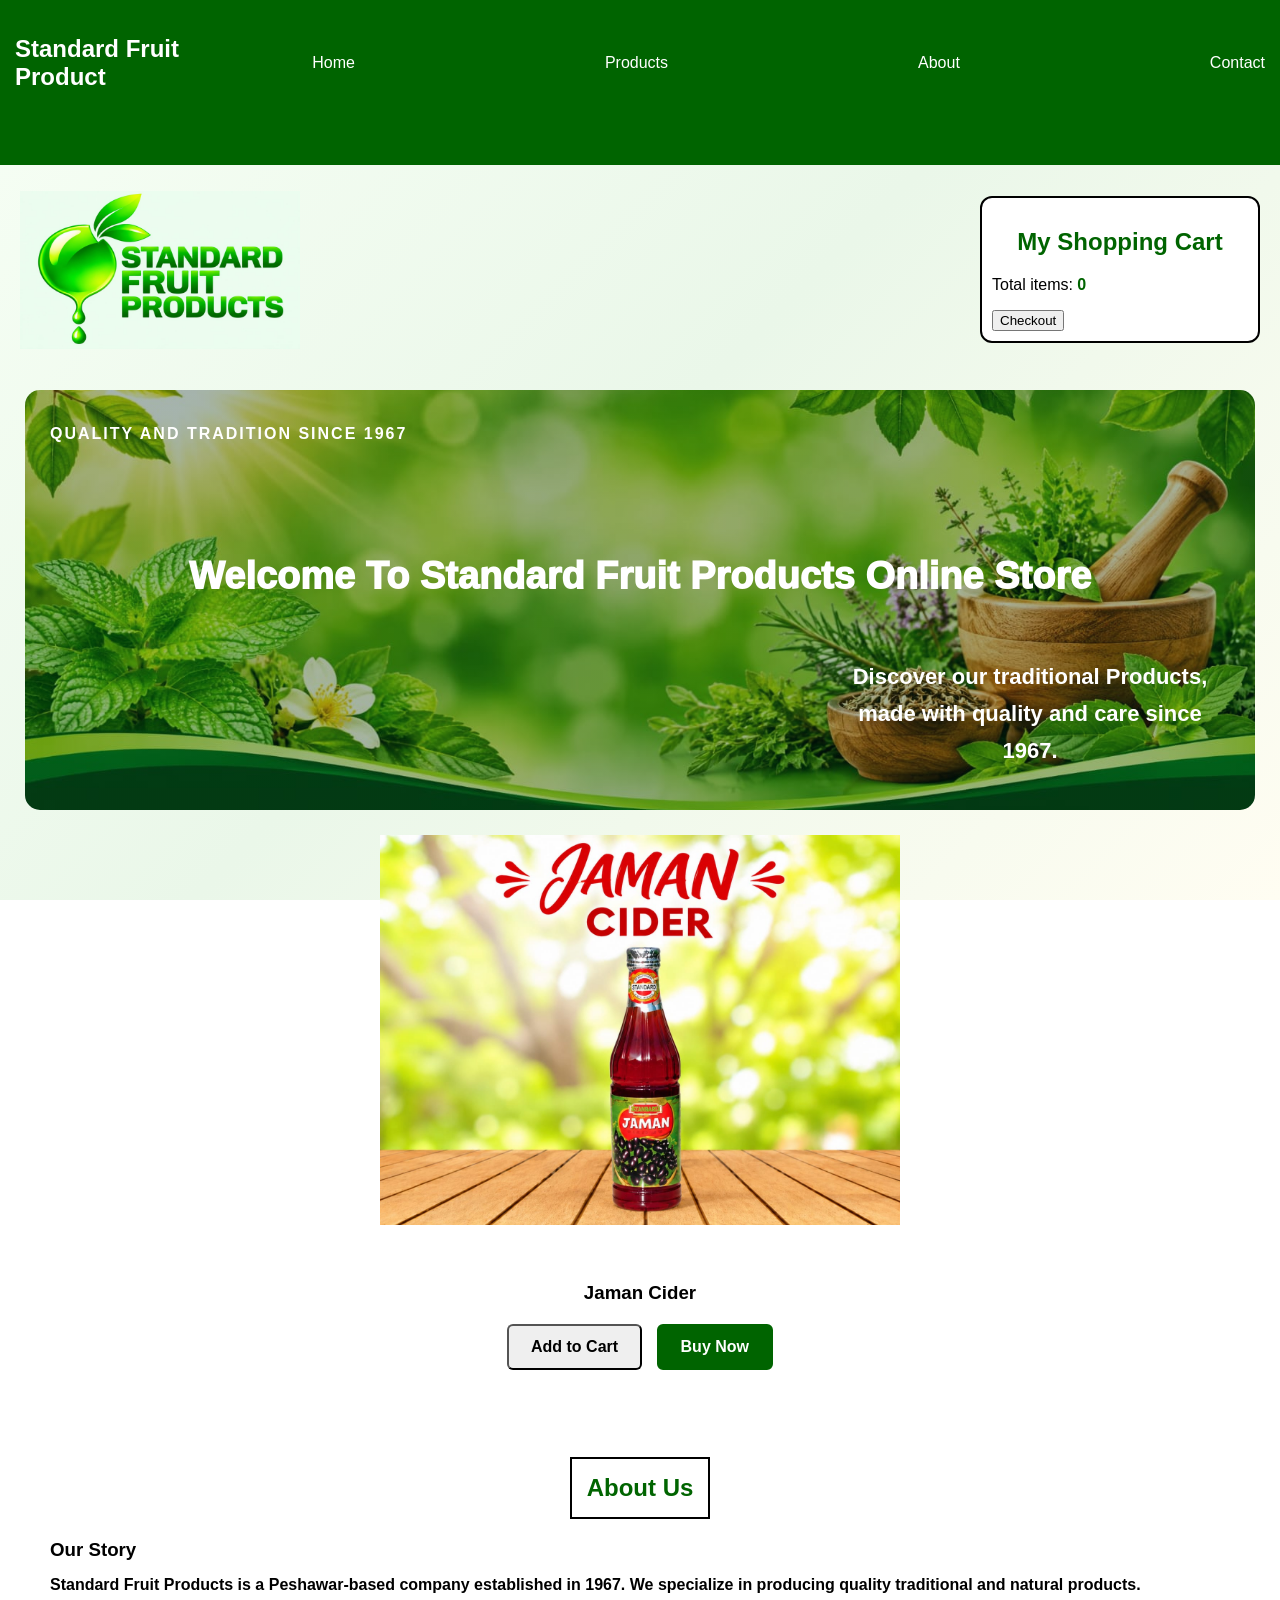
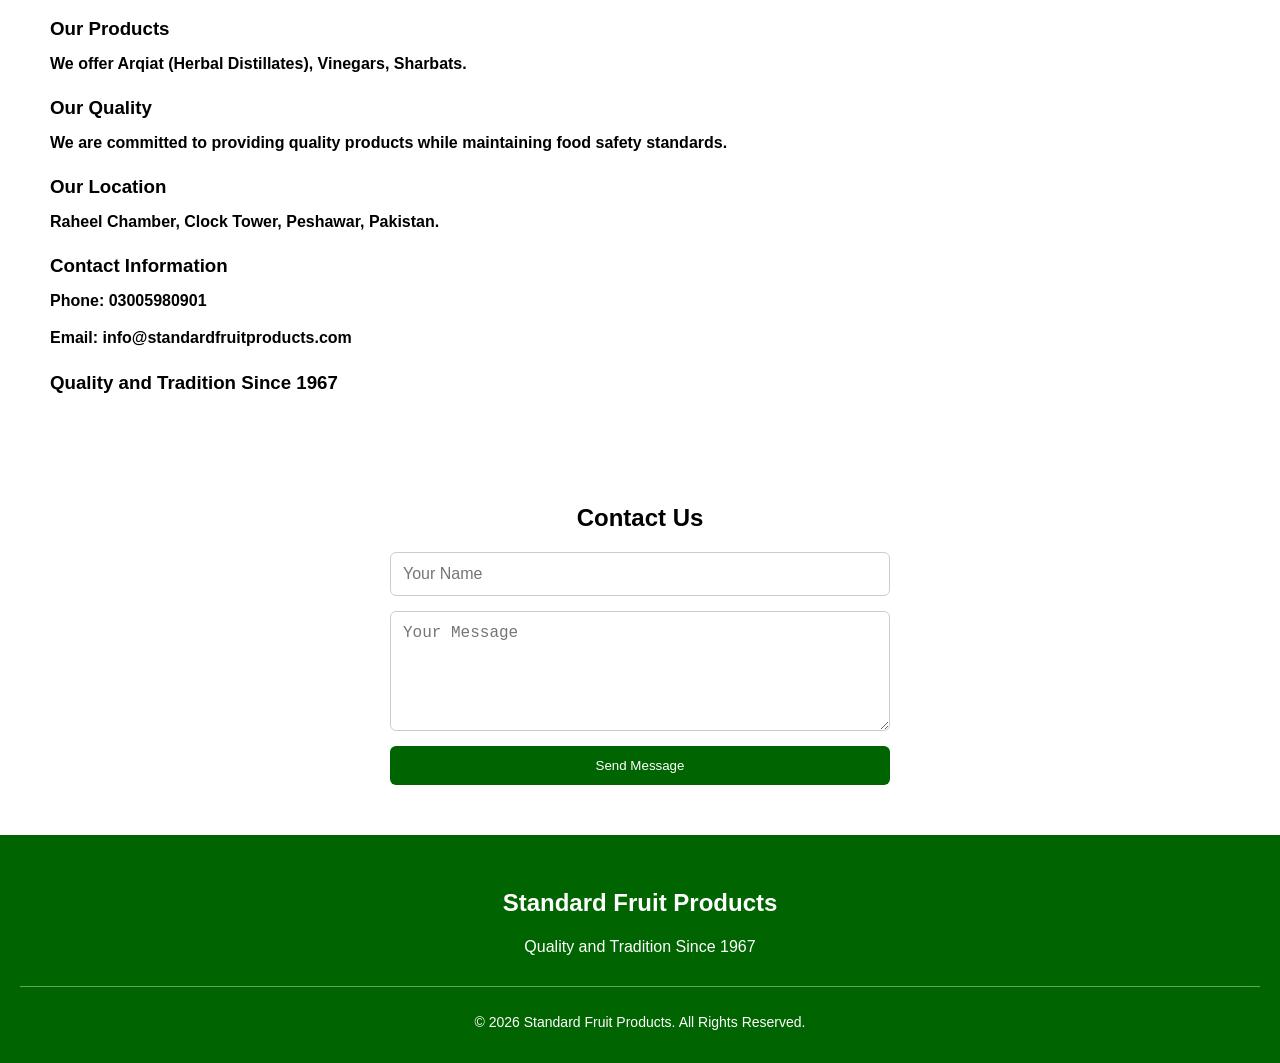
==== commit cb104a2b: "removing buy now" ====
--- a/index.html
+++ b/index.html
@@ -71,9 +71,6 @@
             <h1> Welcome To Standard Fruit Products Online Store</h1>
             <p class="hero-description"> 
                 Discover our traditional Products, made with quality and care since 1967. </p>
-            <a href="#product-list" class="hero-btn">
-                Shop Now
-            </a>
         </div>
     </section>
             </div>      
--- a/style.css
+++ b/style.css
@@ -1149,4 +1149,47 @@
 }
 html{
     scroll-behavior: smooth;
+}
+/* MOBILE HERO RESPONSIVE FIX */
+
+@media (max-width: 600px) {
+
+    .hero-section {
+        min-height: 600px;
+        position: relative;
+        overflow: hidden;
+    }
+
+    .hero-tagline {
+        top: 25px;
+        left: 12px;
+        right: 12px;
+        text-align: center;
+        font-size: 14px !important;
+        letter-spacing: 1px;
+    }
+
+    .hero-content h1 {
+        top: 38%;
+        left: 50%;
+        width: 90%;
+        font-size: 26px;
+        text-align: center;
+    }
+
+    .hero-description {
+        bottom: 90px;
+        left: 12px;
+        right: 12px;
+        width: auto;
+        max-width: none;
+        font-size: 16px !important;
+        text-align: center;
+    }
+
+    .hero-btn {
+        bottom: 20px;
+        left: 50%;
+        transform: translateX(-50%);
+    }
 }
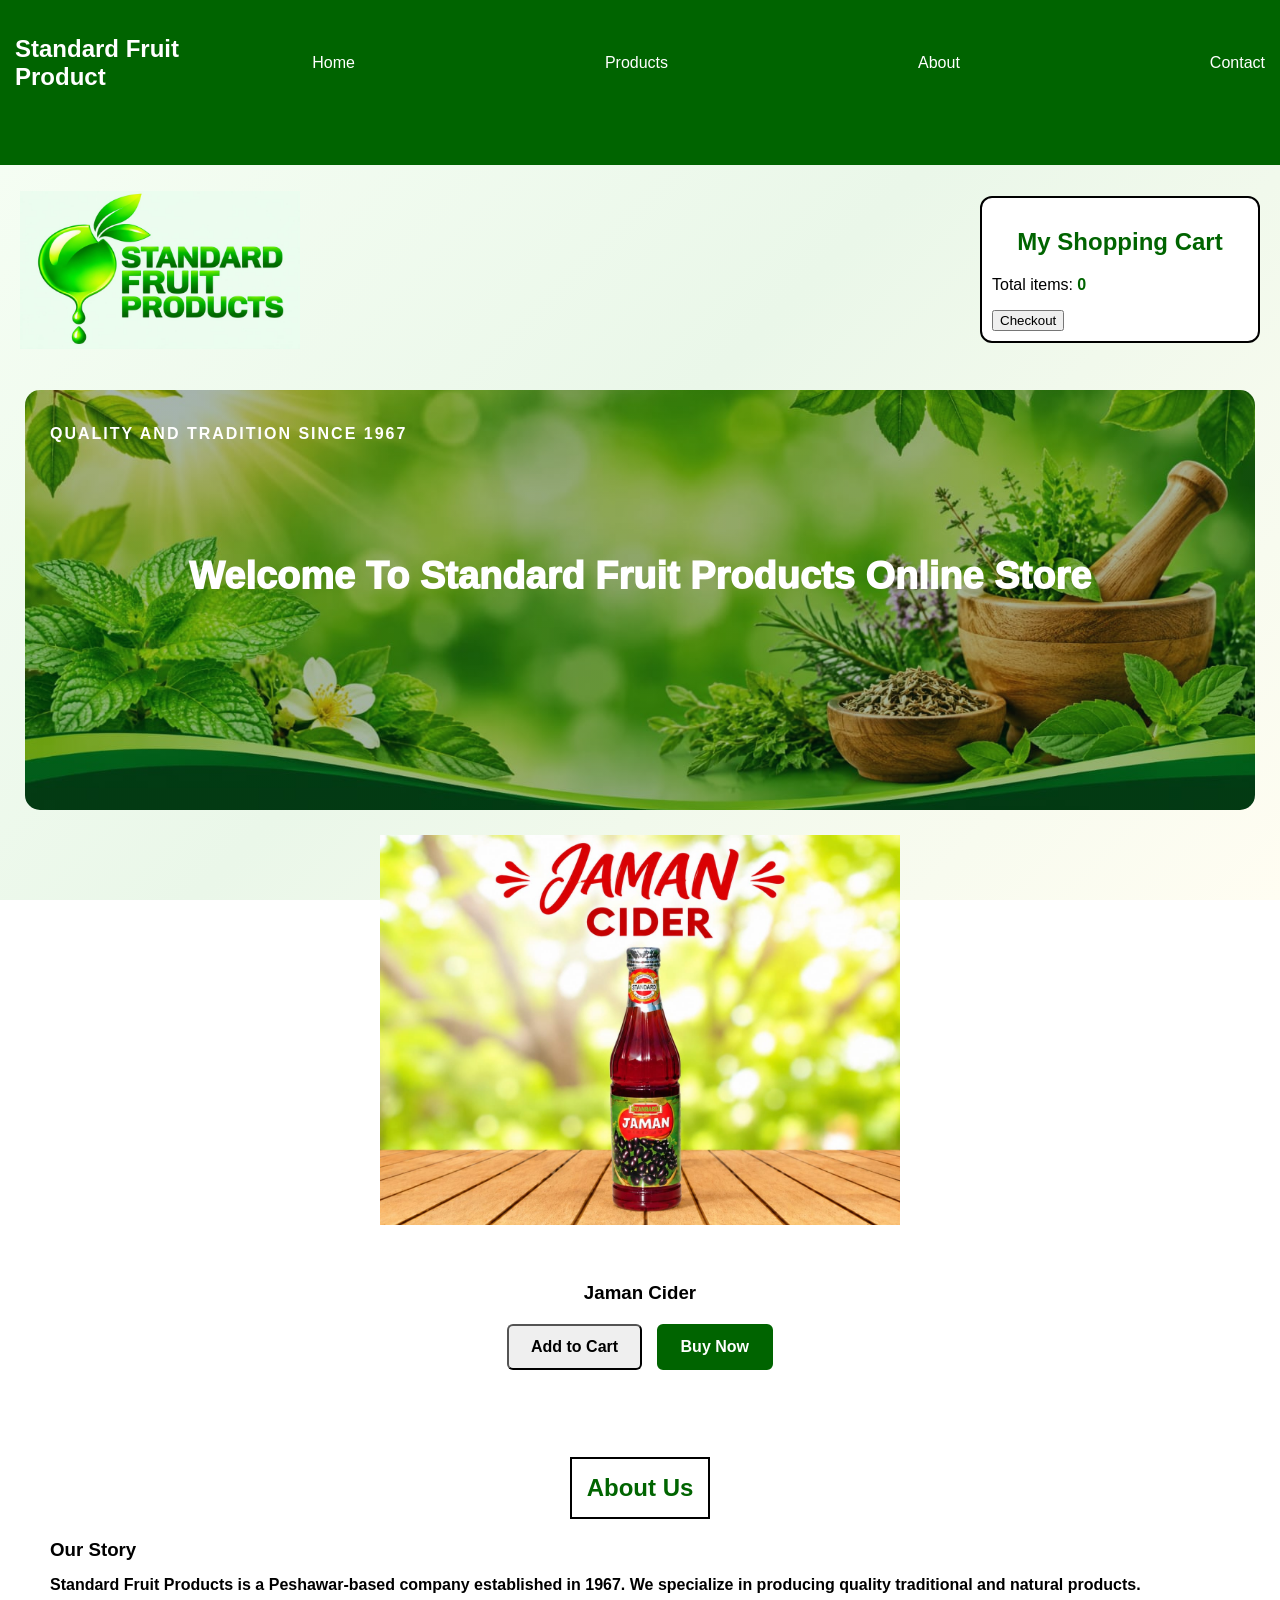
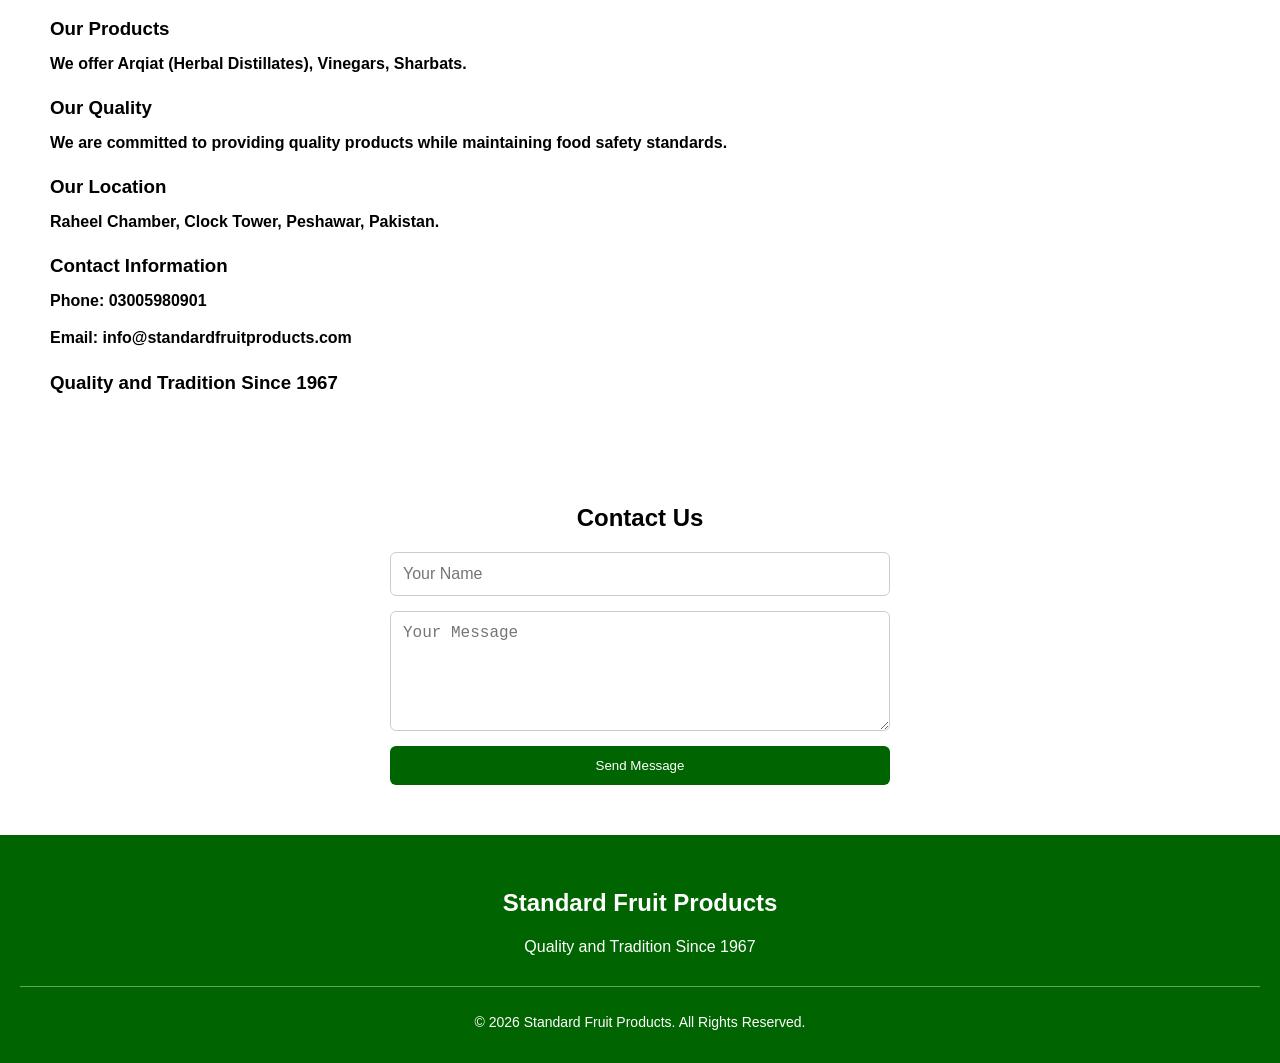
==== commit 68a168c4: "remoing description" ====
--- a/index.html
+++ b/index.html
@@ -69,8 +69,6 @@
                 QUALITY AND TRADITION SINCE 1967
             </p>
             <h1> Welcome To Standard Fruit Products Online Store</h1>
-            <p class="hero-description"> 
-                Discover our traditional Products, made with quality and care since 1967. </p>
         </div>
     </section>
             </div>      
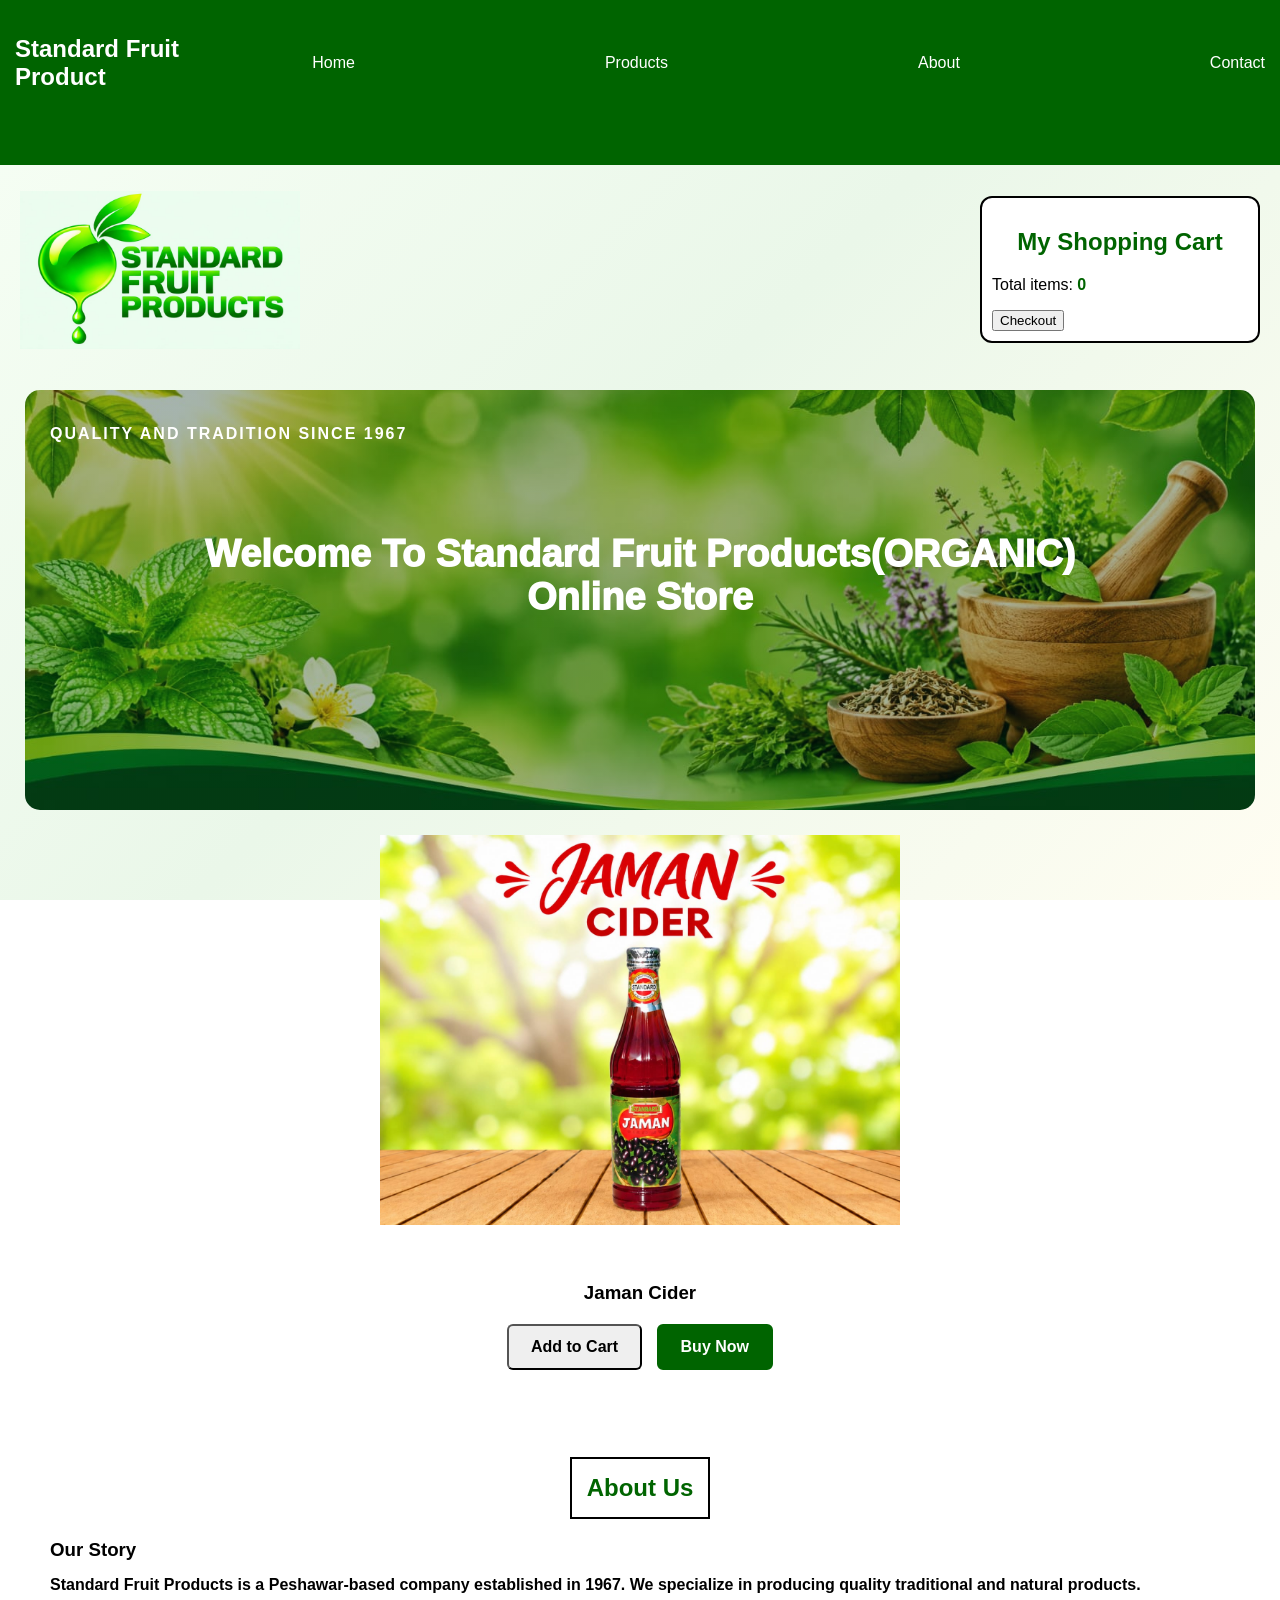
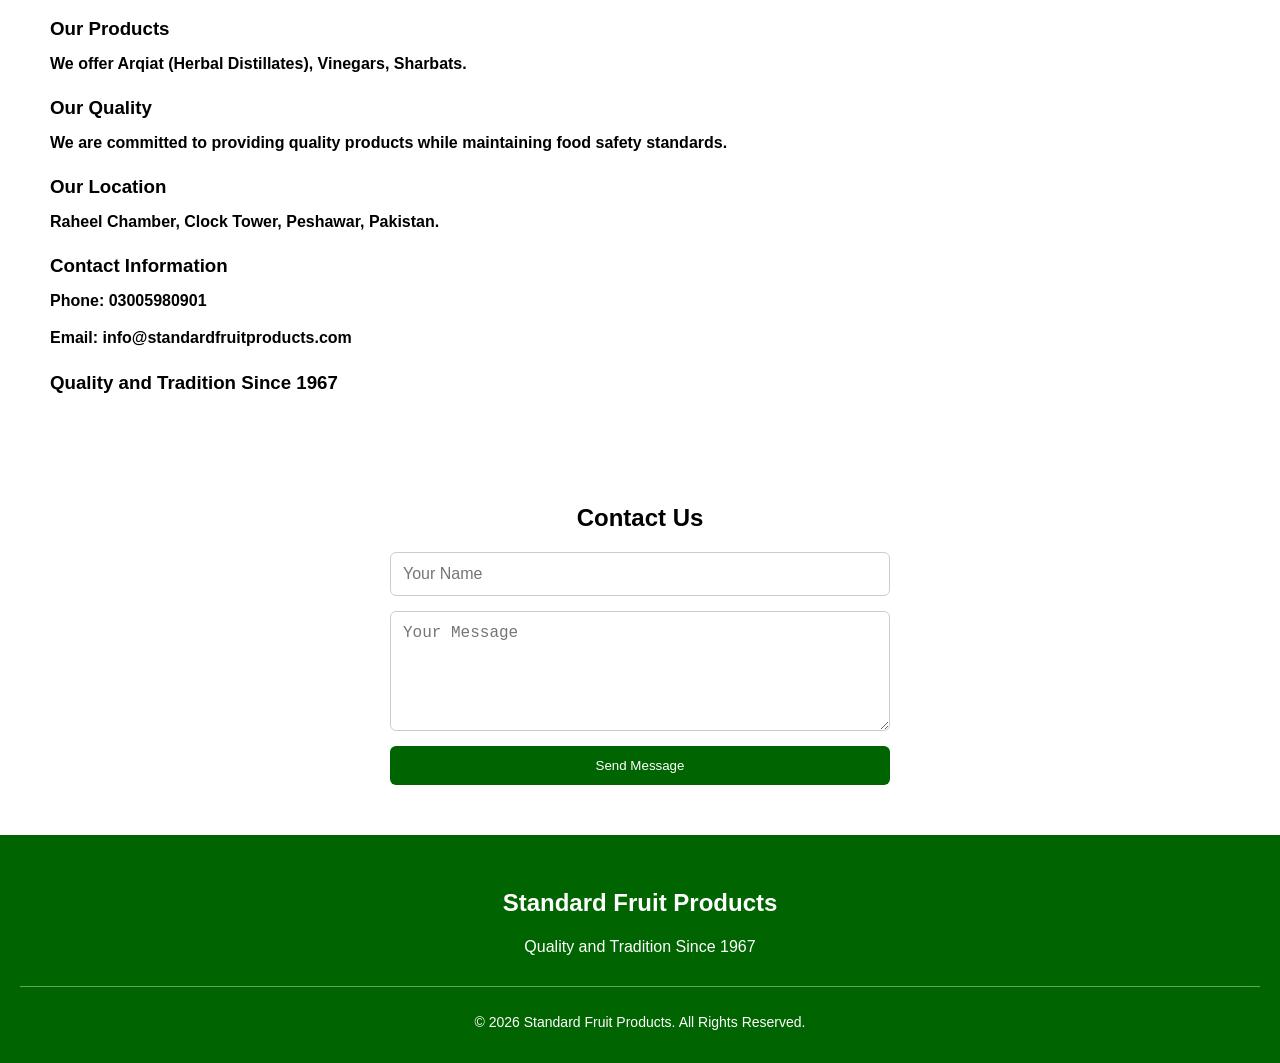
==== commit d69972da: "Edditing in hero" ====
--- a/index.html
+++ b/index.html
@@ -68,7 +68,7 @@
             <p class="hero-tagline">
                 QUALITY AND TRADITION SINCE 1967
             </p>
-            <h1> Welcome To Standard Fruit Products Online Store</h1>
+            <h1> Welcome To Standard Fruit Products(ORGANIC) Online Store</h1>
         </div>
     </section>
             </div>      
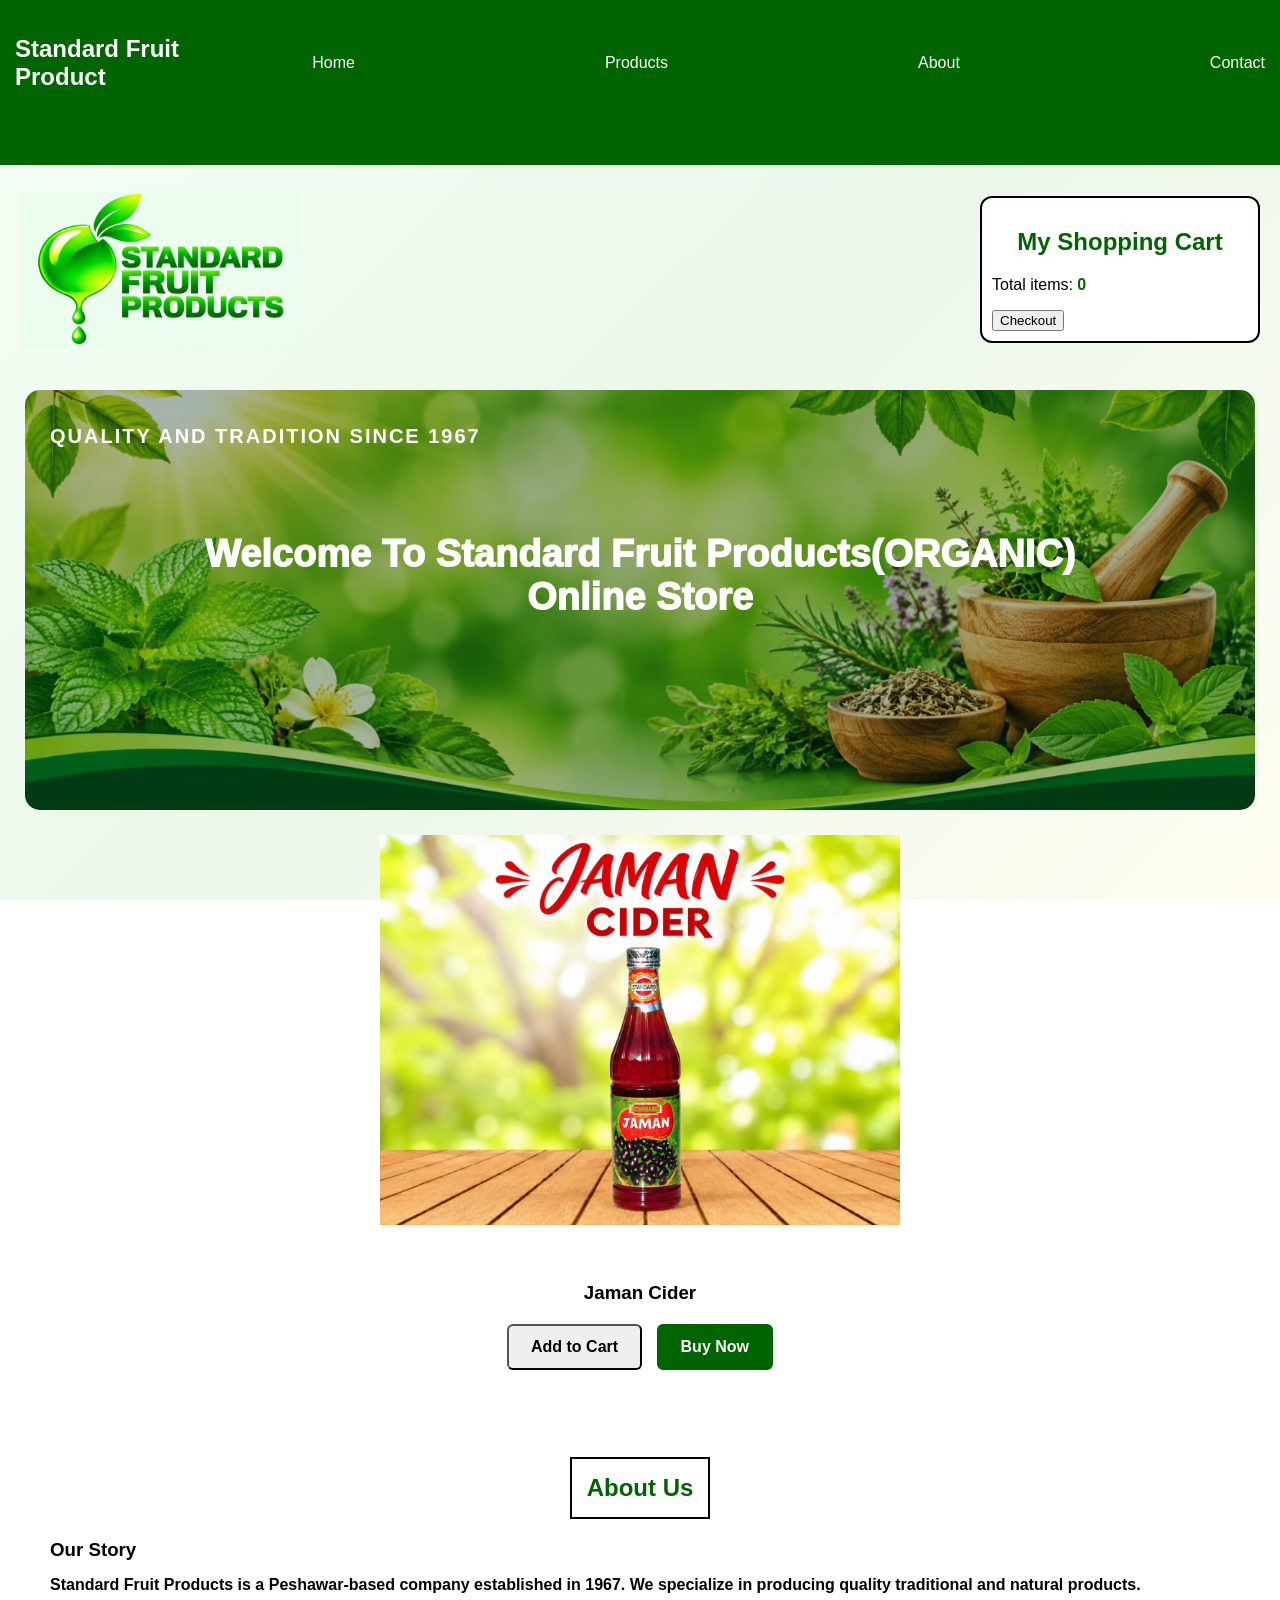
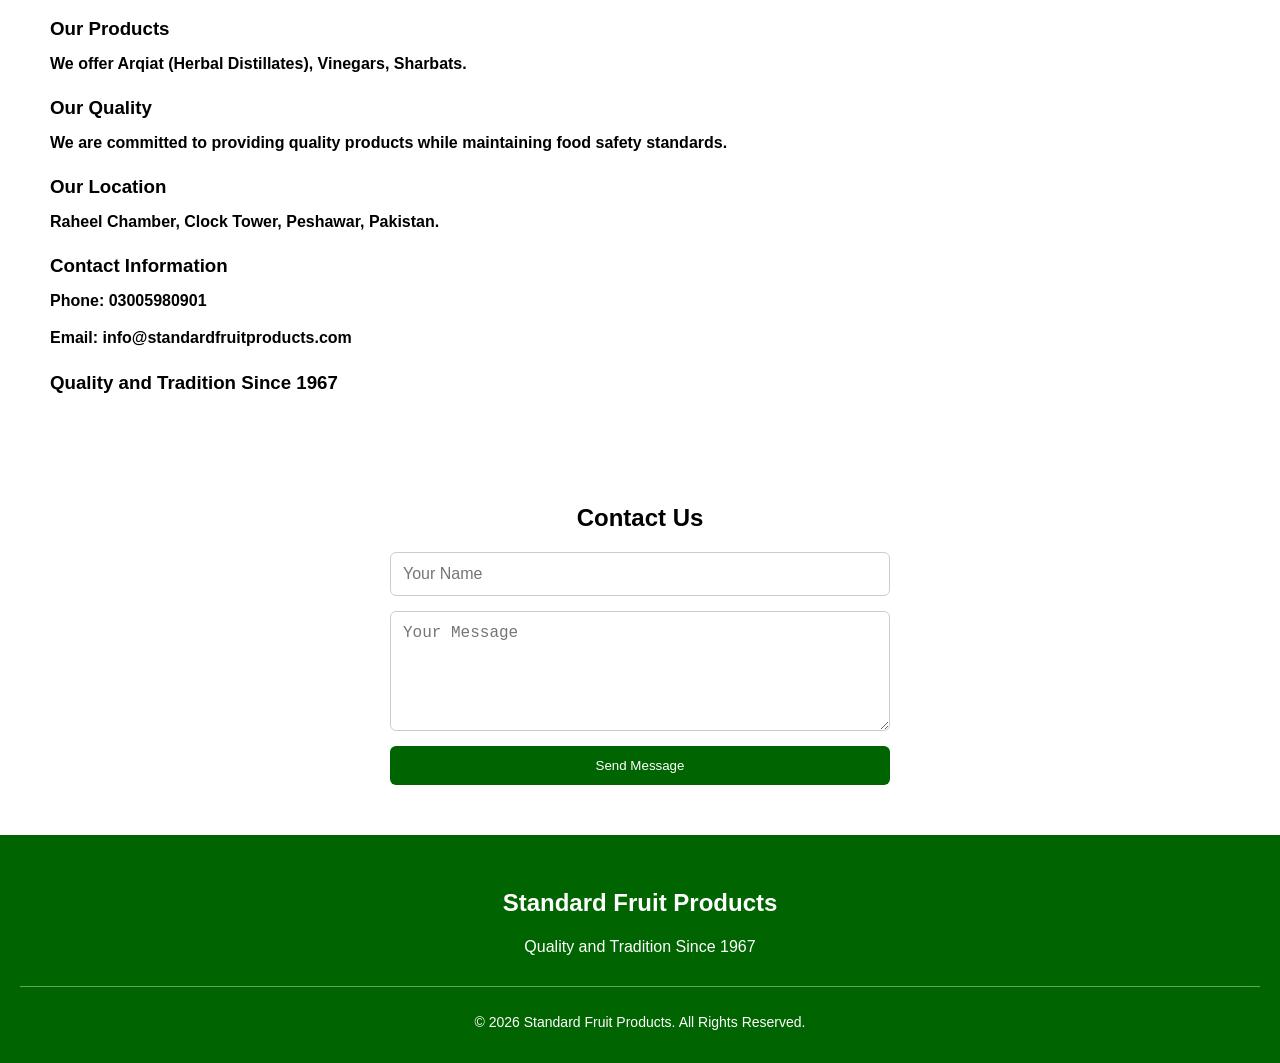
==== commit 217d2d0f: "changes" ====
--- a/index.html
+++ b/index.html
@@ -38,7 +38,7 @@
             </ul>
         </nav>
         <div class="delivery-bar">
-    <p>🚚 Delivery Available All Over Pakistan</p>
+    <p>🚚 Delivery Available All Over Pakistan And Delivery Charges Will Be Applicable</p>
 </div>
         </div>
         <div id="top-info">
@@ -69,6 +69,8 @@
                 QUALITY AND TRADITION SINCE 1967
             </p>
             <h1> Welcome To Standard Fruit Products(ORGANIC) Online Store</h1>
+
+            
         </div>
     </section>
             </div>      
--- a/style.css
+++ b/style.css
@@ -1094,7 +1094,7 @@
 
 .hero-tagline {
     color: black !important;
-    font-size: 16px !important;
+    font-size: 20px !important;
     font-weight: 900 !important;
 }
 
@@ -1155,7 +1155,9 @@
 @media (max-width: 600px) {
 
     .hero-section {
-        min-height: 600px;
+        min-height: 450px;
+        margin: 10px;
+        padding: 15px;
         position: relative;
         overflow: hidden;
     }
@@ -1192,4 +1194,11 @@
         left: 50%;
         transform: translateX(-50%);
     }
+}
+@media (max-width:600px) {
+    .hero-section{
+        background-size: 100% 100%;
+        background-position: center;
+        background-repeat: no-repeat;
+    }
 }
